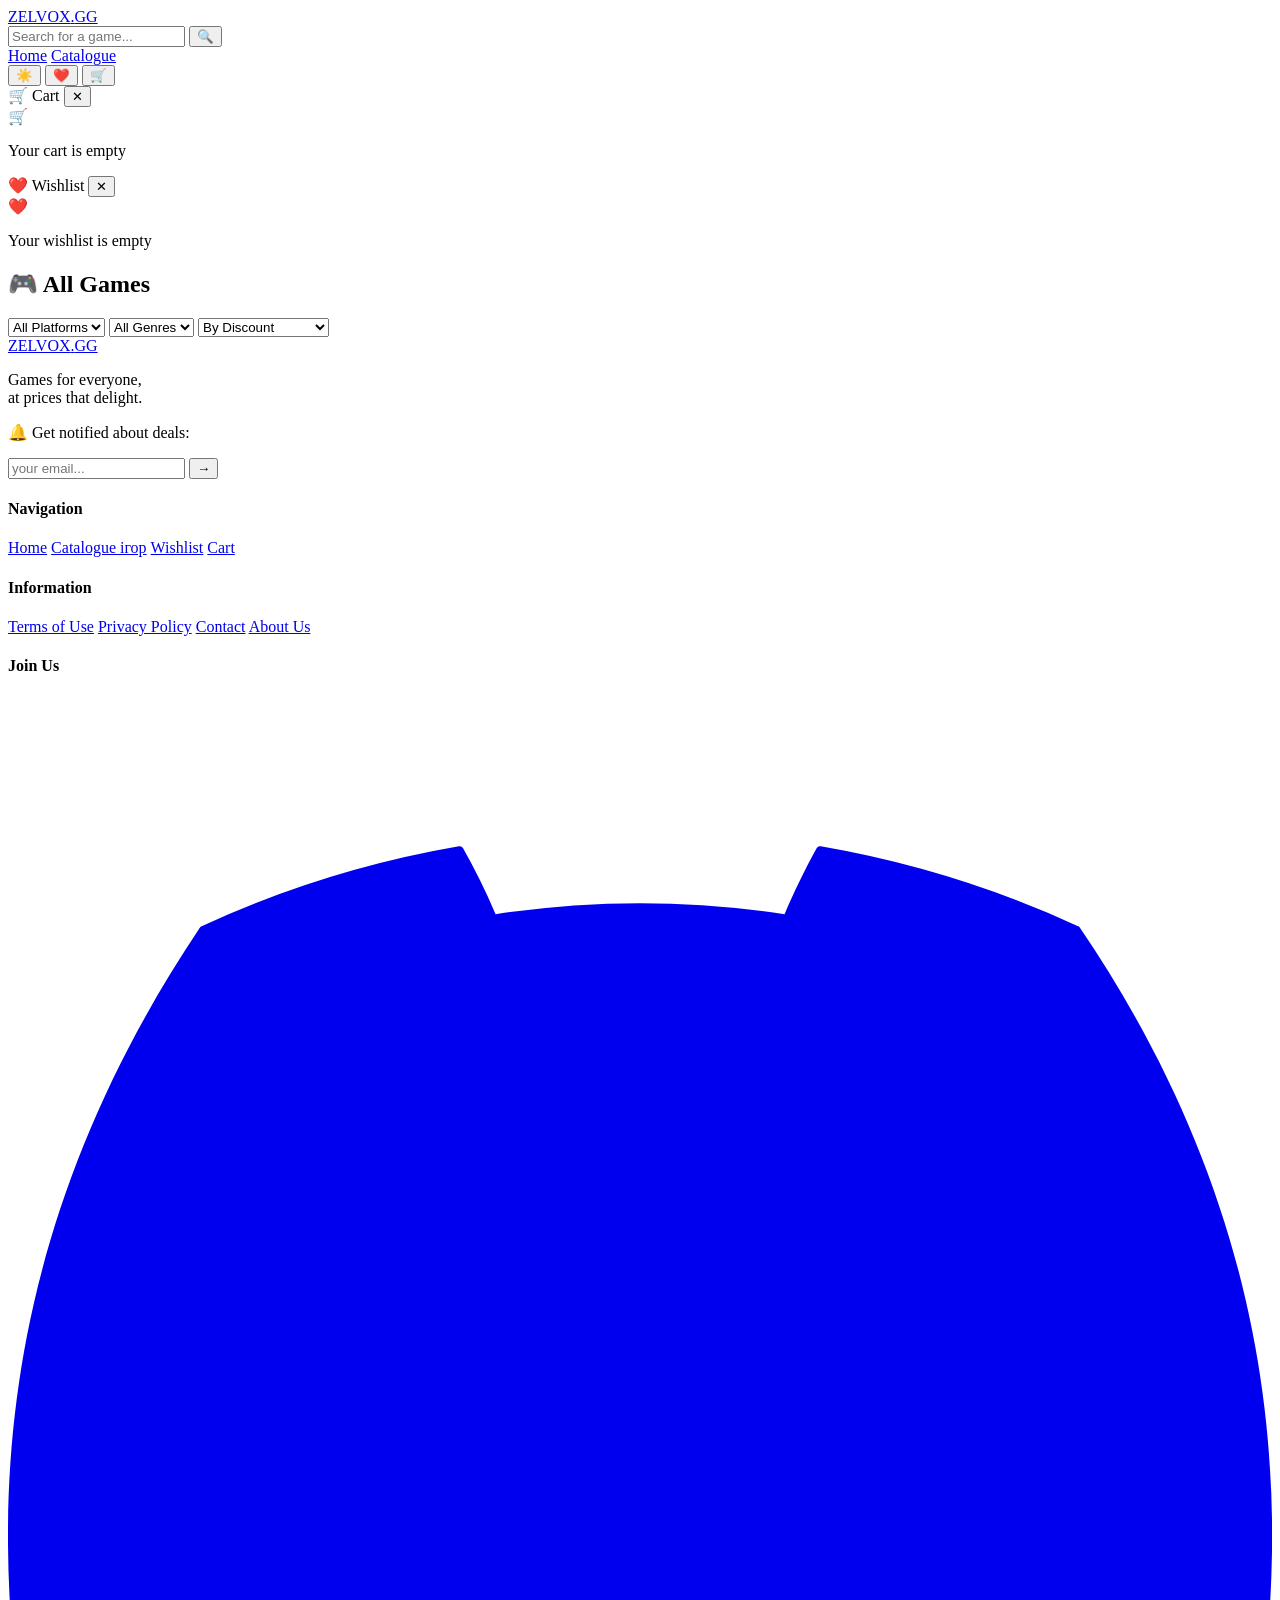
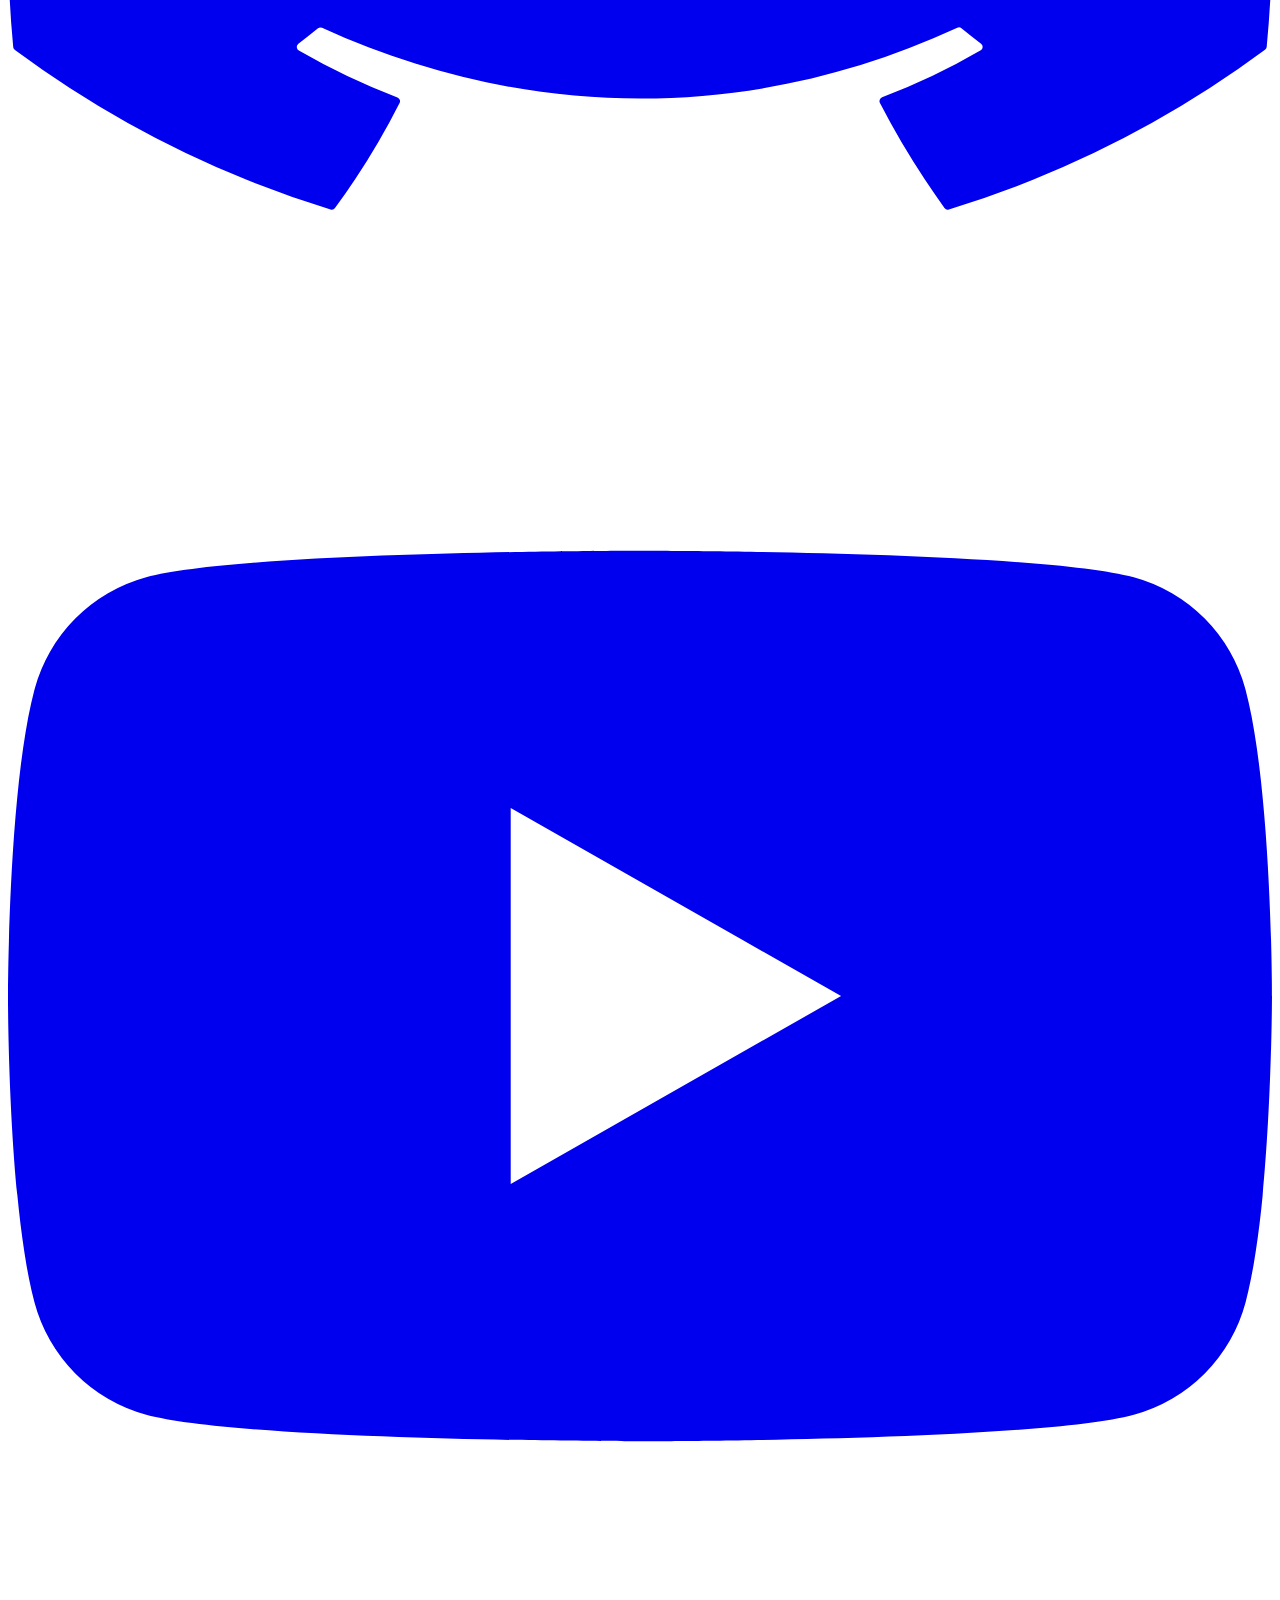
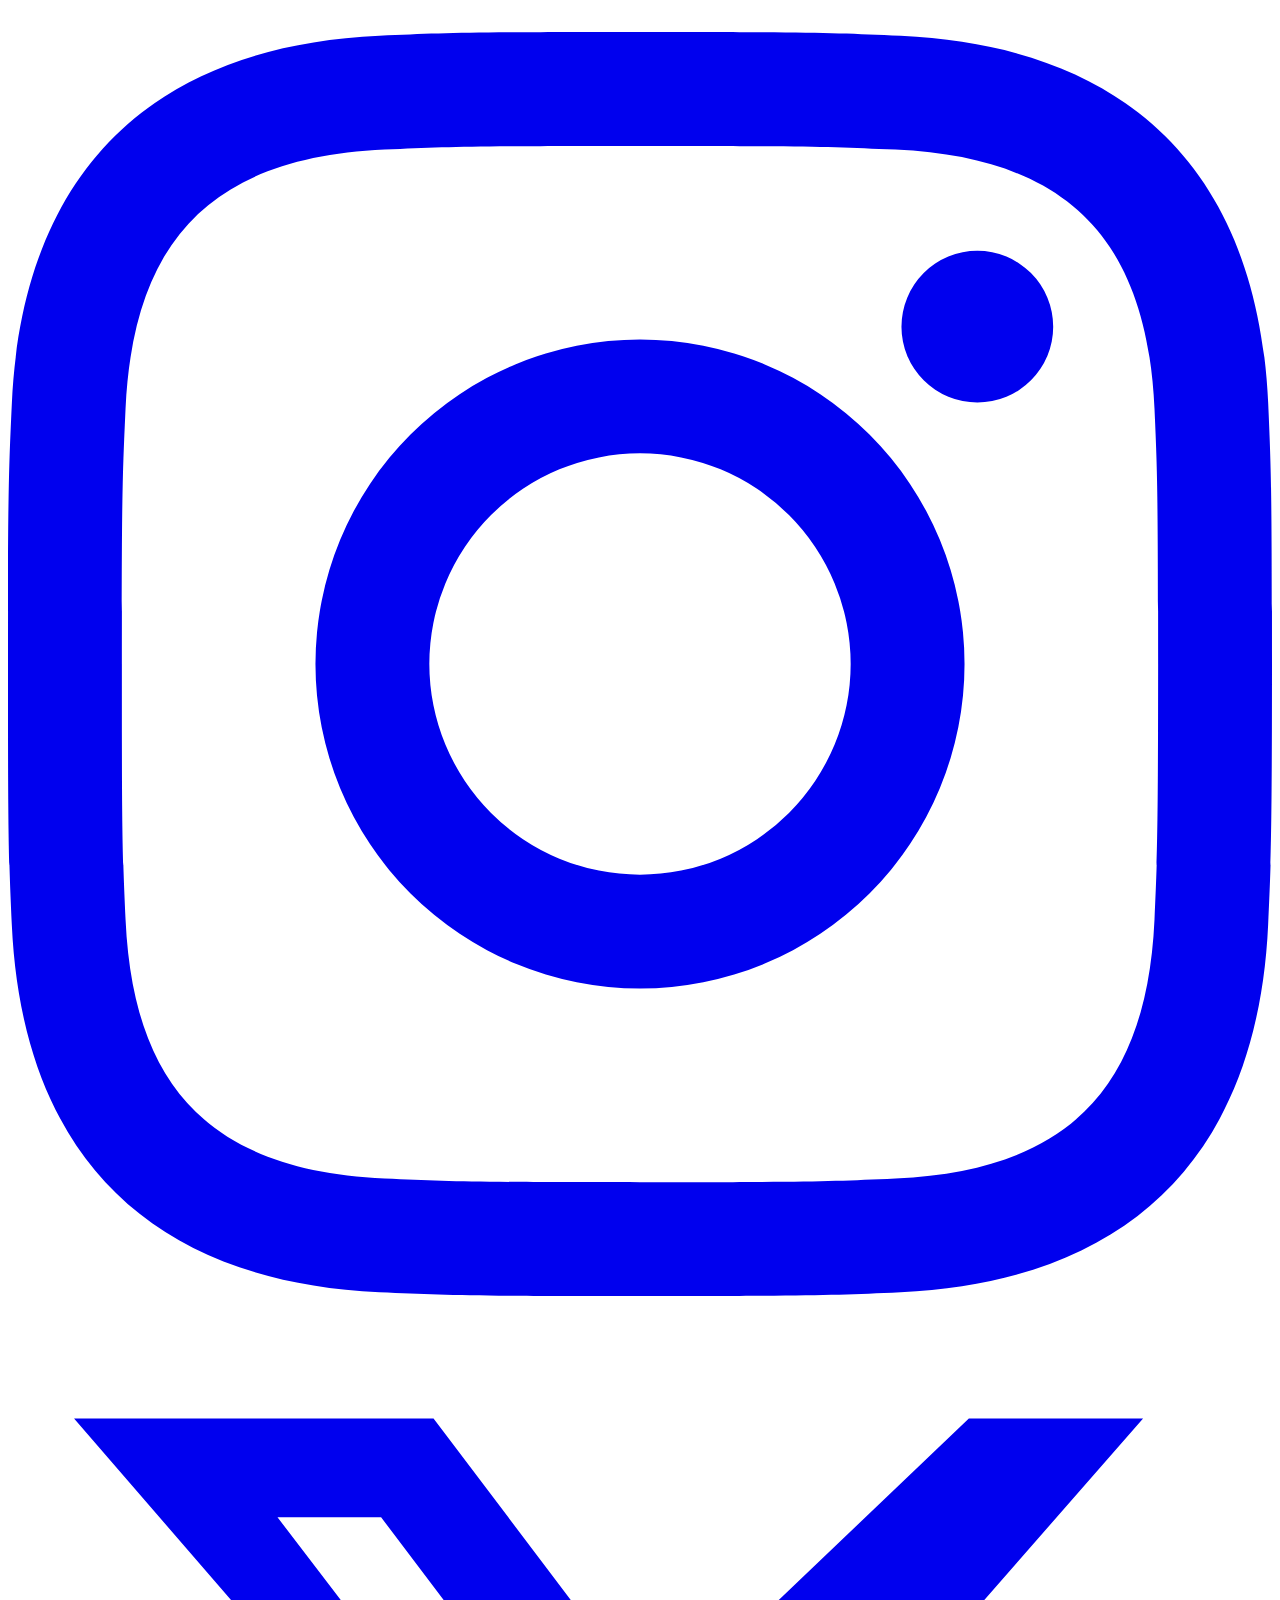
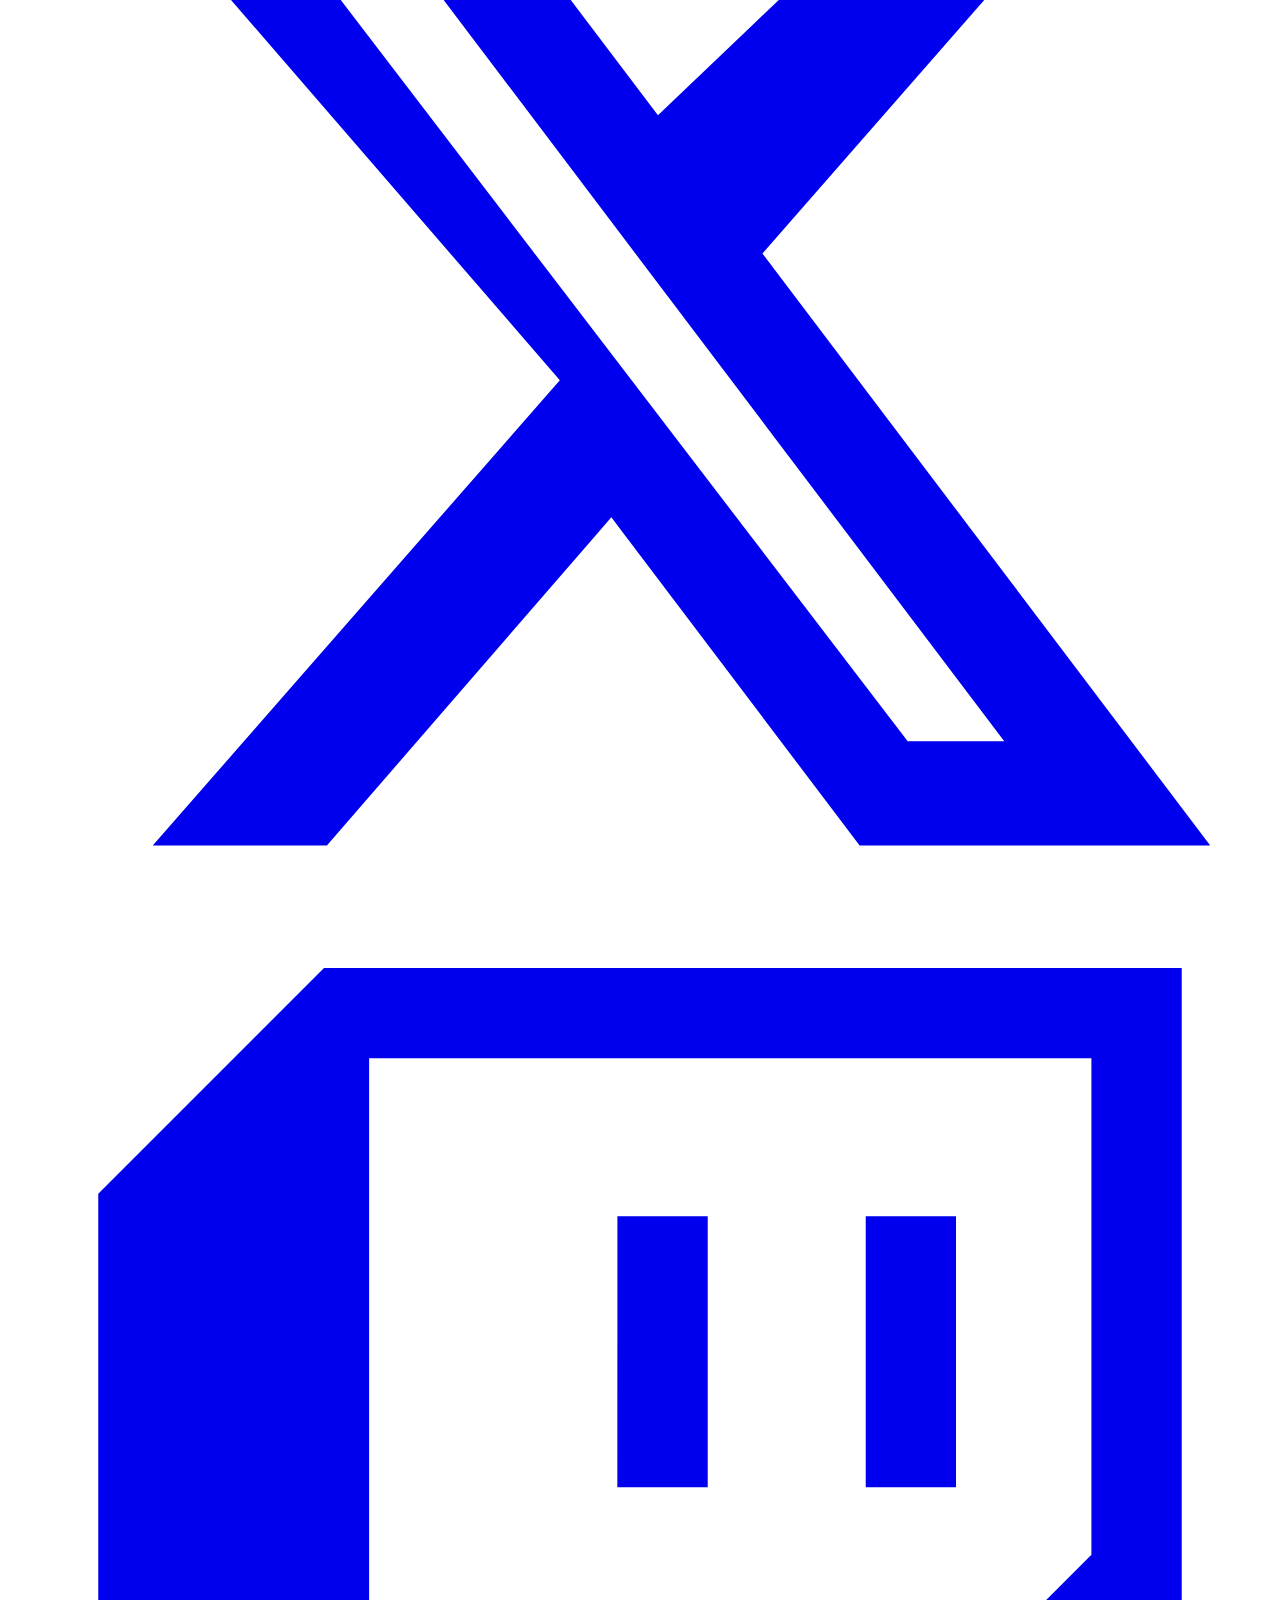
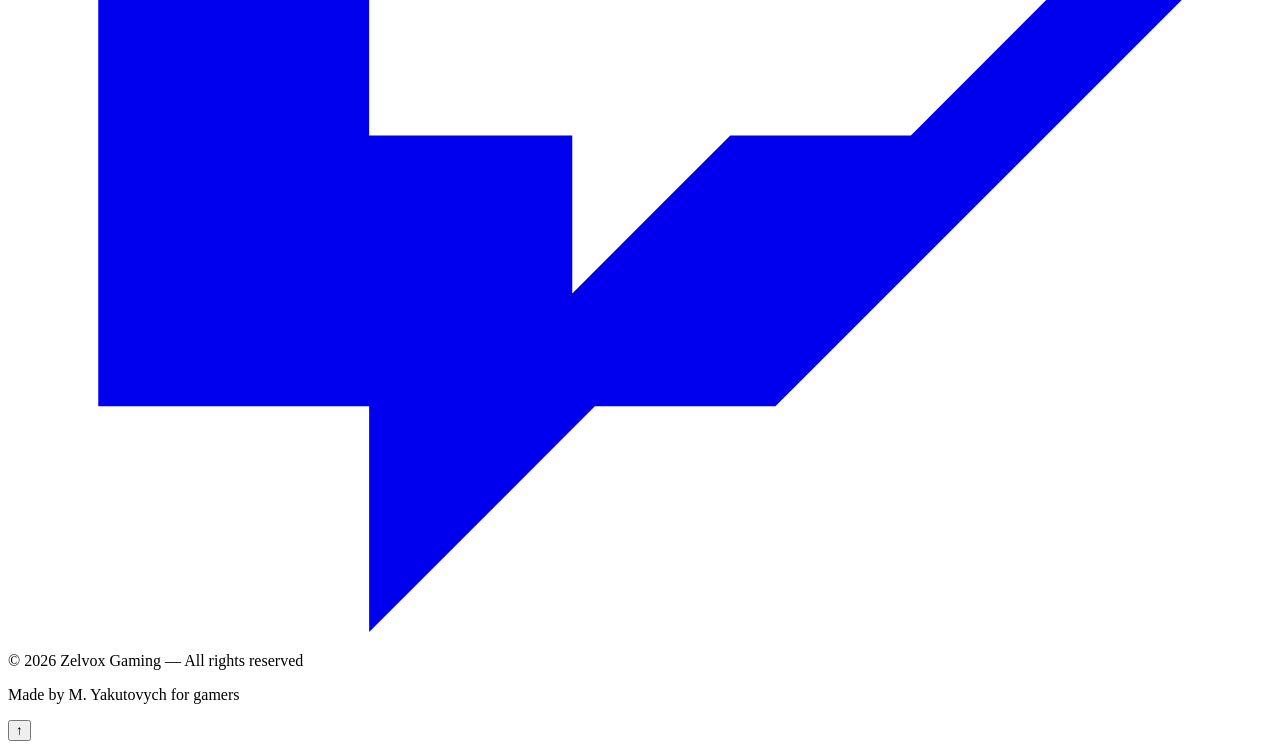
==== catalogue.html @ 7868e4a4 "Main Files" ====
<!DOCTYPE html>
<html lang="uk">
<head>
  <meta charset="UTF-8" />
  <meta name="viewport" content="width=device-width, initial-scale=1.0" />
  <title>Zelvox Gaming — Catalogue</title>
  <link rel="stylesheet" href="css/style.css" />
</head>
<body>

  <!-- ─── HEADER ─── -->
  <header>
    <a href="index.html" class="logo">ZELVOX<span>.</span>GG</a>

    <div class="search-bar">
      <input type="text" id="search-input" placeholder="Search for a game..." />
      <button onclick="handleSearch()">🔍</button>
    </div>

    <nav>
      <a href="index.html">Home</a>
      <a href="catalogue.html" class="active">Catalogue</a>
    </nav>

<div class="header-actions">
      <button id="theme-toggle" class="icon-btn" title="Toggle theme">☀️</button>
      <button id="wishlist-toggle-btn" class="icon-btn" onclick="toggleWishlistPanel()" title="Wishlist">
        ❤️ <span id="wishlist-badge" class="badge" style="display:none">0</span>
      </button>
      <button id="cart-toggle-btn" class="icon-btn" onclick="toggleCartPanel()" title="Cart">
        🛒 <span id="cart-badge" class="badge" style="display:none">0</span>
      </button>
    </div>
  </header>

<div id="panel-overlay" class="panel-overlay" onclick="closeAllPanels()"></div>

<div id="cart-panel" class="header-panel">
  <div class="panel-head">
    <span>🛒 Cart</span>
    <button class="panel-close" onclick="toggleCartPanel()">✕</button>
  </div>
  <div class="panel-body" id="cart-panel-body">
    <div class="panel-empty">
      <div class="emoji">🛒</div>
      <p>Your cart is empty</p>
    </div>
  </div>
  <div class="panel-foot" id="cart-panel-foot"></div>
</div>

<div id="wishlist-panel" class="header-panel">
  <div class="panel-head">
    <span>❤️ Wishlist</span>
    <button class="panel-close" onclick="toggleWishlistPanel()">✕</button>
  </div>
  <div class="panel-body" id="wishlist-panel-body">
    <div class="panel-empty">
      <div class="emoji">❤️</div>
      <p>Your wishlist is empty</p>
    </div>
  </div>
  <div class="panel-foot" id="wishlist-panel-foot"></div>
</div>
  <!-- ─── MAIN ─── -->
  <main>

    <div class="section-header">
      <h2>🎮 All Games</h2>
    </div>

    <!-- FILTERS -->
    <div class="filters">
      <select class="filter-select" id="filter-platform" onchange="applyFilters()">
        <option value="all">All Platforms</option>
        <option value="PC">PC</option>
        <option value="PlayStation">PlayStation</option>
        <option value="Xbox">Xbox</option>
        <option value="Nintendo">Nintendo</option>
      </select>

      <select class="filter-select" id="filter-genre" onchange="applyFilters()">
        <option value="all">All Genres</option>
        <option value="RPG">RPG</option>
        <option value="Action">Action</option>
        <option value="Indie">Indie</option>
        <option value="Sport">Sport</option>
        <option value="Sandbox">Sandbox</option>
      </select>

      <select class="filter-select" id="filter-sort" onchange="applyFilters()">
        <option value="discount">By Discount</option>
        <option value="price-asc">Price: Low to High</option>
        <option value="price-desc">Price: High to Low</option>
        <option value="name">By Name</option>
      </select>
    </div>

    <!-- GAME GRID -->
    <div class="games-grid" id="catalogue-grid">
      <!-- Cards injected by app.js -->
    </div>

  </main>

  <!-- ─── FOOTER ─── -->
  <footer>
    <div class="footer-main">

      <!-- COL 1: Logo + tagline -->
      <div class="footer-brand">
        <a href="index.html" class="logo footer-logo">ZELVOX<span>.</span>GG</a>
        <p class="footer-tagline">Games for everyone,<br>at prices that delight.</p>
        <div class="footer-newsletter">
          <p>🔔 Get notified about deals:</p>
          <div class="newsletter-input">
            <input type="email" placeholder="your email..." />
            <button onclick="subscribeNewsletter()">→</button>
          </div>
        </div>
      </div>

      <!-- COL 2: Quick links -->
      <div class="footer-links">
        <h4>Navigation</h4>
        <a href="index.html">Home</a>
        <a href="catalogue.html">Catalogue ігор</a>
        <a href="wishlist.html">Wishlist</a>
        <a href="cart.html">Cart</a>
      </div>

      <!-- COL 3: Info links -->
      <div class="footer-links">
        <h4>Information</h4>
        <a href="#">Terms of Use</a>
        <a href="#">Privacy Policy</a>
        <a href="#">Contact</a>
        <a href="#">About Us</a>
      </div>

      <!-- COL 4: Community -->
      <div class="footer-community">
        <h4>Join Us</h4>
        <div class="social-icons">
          <a href="#" class="social-icon discord" title="Discord">
            <svg viewBox="0 0 24 24" fill="currentColor"><path d="M20.317 4.37a19.791 19.791 0 0 0-4.885-1.515.074.074 0 0 0-.079.037c-.21.375-.444.864-.608 1.25a18.27 18.27 0 0 0-5.487 0 12.64 12.64 0 0 0-.617-1.25.077.077 0 0 0-.079-.037A19.736 19.736 0 0 0 3.677 4.37a.07.07 0 0 0-.032.027C.533 9.046-.32 13.58.099 18.057c.002.022.015.043.033.055a19.9 19.9 0 0 0 5.993 3.03.078.078 0 0 0 .084-.028 14.09 14.09 0 0 0 1.226-1.994.076.076 0 0 0-.041-.106 13.107 13.107 0 0 1-1.872-.892.077.077 0 0 1-.008-.128 10.2 10.2 0 0 0 .372-.292.074.074 0 0 1 .077-.01c3.928 1.793 8.18 1.793 12.062 0a.074.074 0 0 1 .078.01c.12.098.246.198.373.292a.077.077 0 0 1-.006.127 12.299 12.299 0 0 1-1.873.892.077.077 0 0 0-.041.107c.36.698.772 1.362 1.225 1.993a.076.076 0 0 0 .084.028 19.839 19.839 0 0 0 6.002-3.03.077.077 0 0 0 .032-.054c.5-5.177-.838-9.674-3.549-13.66a.061.061 0 0 0-.031-.03z"/></svg>
          </a>
          <a href="#" class="social-icon youtube" title="YouTube">
            <svg viewBox="0 0 24 24" fill="currentColor"><path d="M23.498 6.186a3.016 3.016 0 0 0-2.122-2.136C19.505 3.545 12 3.545 12 3.545s-7.505 0-9.377.505A3.017 3.017 0 0 0 .502 6.186C0 8.07 0 12 0 12s0 3.93.502 5.814a3.016 3.016 0 0 0 2.122 2.136c1.871.505 9.376.505 9.376.505s7.505 0 9.377-.505a3.015 3.015 0 0 0 2.122-2.136C24 15.93 24 12 24 12s0-3.93-.502-5.814zM9.545 15.568V8.432L15.818 12l-6.273 3.568z"/></svg>
          </a>
          <a href="#" class="social-icon instagram" title="Instagram">
            <svg viewBox="0 0 24 24" fill="currentColor"><path d="M12 2.163c3.204 0 3.584.012 4.85.07 3.252.148 4.771 1.691 4.919 4.919.058 1.265.069 1.645.069 4.849 0 3.205-.012 3.584-.069 4.849-.149 3.225-1.664 4.771-4.919 4.919-1.266.058-1.644.07-4.85.07-3.204 0-3.584-.012-4.849-.07-3.26-.149-4.771-1.699-4.919-4.92-.058-1.265-.07-1.644-.07-4.849 0-3.204.013-3.583.07-4.849.149-3.227 1.664-4.771 4.919-4.919 1.266-.057 1.645-.069 4.849-.069zM12 0C8.741 0 8.333.014 7.053.072 2.695.272.273 2.69.073 7.052.014 8.333 0 8.741 0 12c0 3.259.014 3.668.072 4.948.2 4.358 2.618 6.78 6.98 6.98C8.333 23.986 8.741 24 12 24c3.259 0 3.668-.014 4.948-.072 4.354-.2 6.782-2.618 6.979-6.98.059-1.28.073-1.689.073-4.948 0-3.259-.014-3.667-.072-4.947-.196-4.354-2.617-6.78-6.979-6.98C15.668.014 15.259 0 12 0zm0 5.838a6.162 6.162 0 1 0 0 12.324 6.162 6.162 0 0 0 0-12.324zM12 16a4 4 0 1 1 0-8 4 4 0 0 1 0 8zm6.406-11.845a1.44 1.44 0 1 0 0 2.881 1.44 1.44 0 0 0 0-2.881z"/></svg>
          </a>
          <a href="#" class="social-icon twitter" title="X / Twitter">
            <svg viewBox="0 0 24 24" fill="currentColor"><path d="M18.244 2.25h3.308l-7.227 8.26 8.502 11.24H16.17l-4.714-6.231-5.401 6.231H2.748l7.73-8.835L1.254 2.25H8.08l4.261 5.636 5.903-5.636zm-1.161 17.52h1.833L7.084 4.126H5.117z"/></svg>
          </a>
          <a href="#" class="social-icon twitch" title="Twitch">
            <svg viewBox="0 0 24 24" fill="currentColor"><path d="M11.571 4.714h1.715v5.143H11.57zm4.715 0H18v5.143h-1.714zM6 0L1.714 4.286v15.428h5.143V24l4.286-4.286h3.428L22.286 12V0zm14.571 11.143l-3.428 3.428h-3.429l-3 3v-3H6.857V1.714h13.714z"/></svg>
          </a>
        </div>
      </div>

    </div>

    <!-- Bottom bar -->
    <div class="footer-bottom">
      <p>© 2026 <span>Zelvox Gaming</span> — All rights reserved</p>
      <p class="footer-bottom-right">Made by M. Yakutovych for gamers</p>
    </div>
  </footer>

  <!-- ─── BACK TO TOP ─── -->
  <button id="back-to-top" title="Back to top">↑</button>

  <!-- ─── TOAST ─── -->
  <div id="toast" class="toast"></div>

  <!-- ─── SCRIPTS ─── -->
  <script src="js/games.js"></script>
  <script src="js/store.js"></script>
  <script src="js/app.js"></script>

</body>
</html>
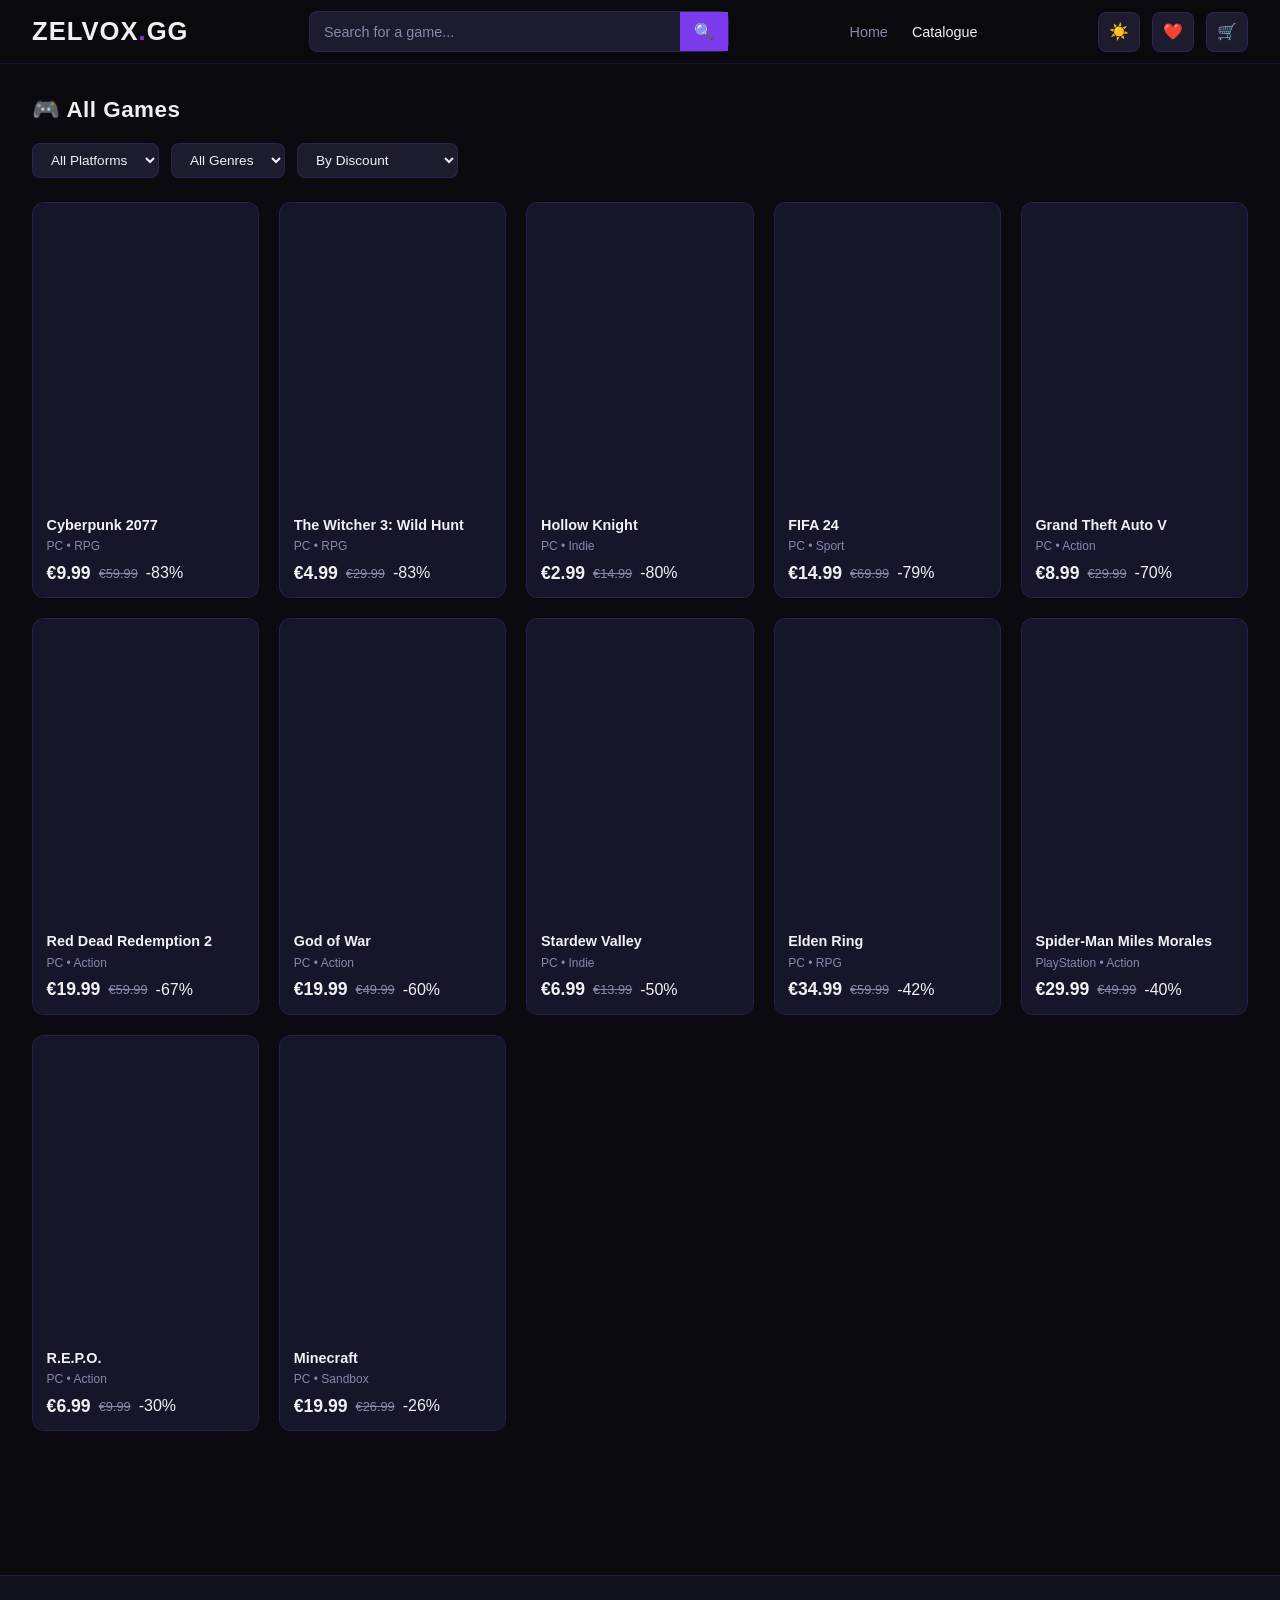
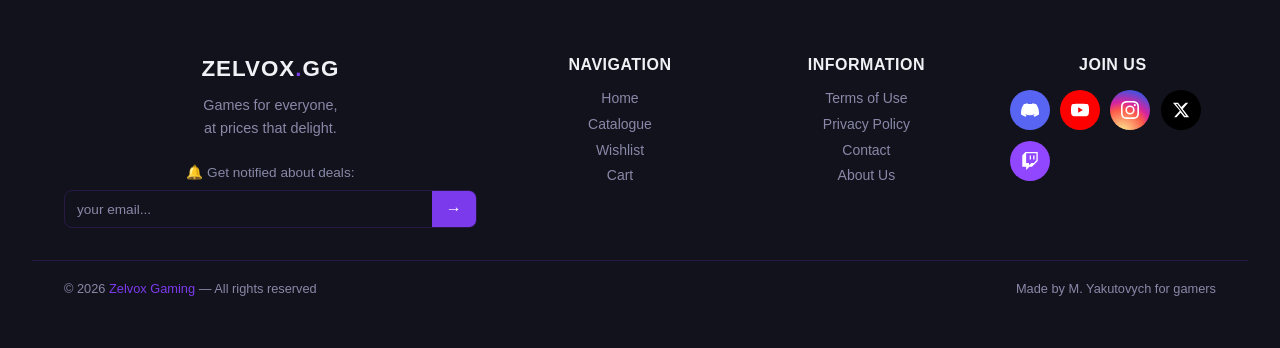
==== commit 317175c1: "Add files via upload" ====
--- a/catalogue.html
+++ b/catalogue.html
@@ -23,6 +23,7 @@
     </nav>
 
 <div class="header-actions">
+      <button id="search-toggle-btn" class="icon-btn search-toggle-btn" onclick="toggleMobileSearch()" title="Search">🔍</button>
       <button id="theme-toggle" class="icon-btn" title="Toggle theme">☀️</button>
       <button id="wishlist-toggle-btn" class="icon-btn" onclick="toggleWishlistPanel()" title="Wishlist">
         ❤️ <span id="wishlist-badge" class="badge" style="display:none">0</span>
@@ -31,7 +32,20 @@
         🛒 <span id="cart-badge" class="badge" style="display:none">0</span>
       </button>
     </div>
+    <button id="hamburger-btn" class="hamburger" aria-label="Menu"><span></span><span></span><span></span></button>
   </header>
+  <nav id="mobile-nav" class="mobile-nav">
+    <a href="index.html">Home</a>
+    <a href="catalogue.html">Catalogue</a>
+    <a href="wishlist.html">Wishlist</a>
+    <a href="cart.html">Cart</a>
+  </nav>
+  <div id="mobile-search-bar" class="mobile-search-bar">
+    <div class="search-bar">
+      <input type="text" id="mobile-search-input" placeholder="Search for a game..." />
+      <button onclick="handleMobileSearch()">🔍</button>
+    </div>
+  </div>
 
 <div id="panel-overlay" class="panel-overlay" onclick="closeAllPanels()"></div>
 
@@ -124,7 +138,7 @@
       <div class="footer-links">
         <h4>Navigation</h4>
         <a href="index.html">Home</a>
-        <a href="catalogue.html">Catalogue ігор</a>
+        <a href="catalogue.html">Catalogue</a>
         <a href="wishlist.html">Wishlist</a>
         <a href="cart.html">Cart</a>
       </div>
@@ -181,4 +195,4 @@
   <script src="js/app.js"></script>
 
 </body>
-</html>
+</html>
--- a/css/style.css
+++ b/css/style.css
@@ -0,0 +1,2888 @@
+@import url('https://fonts.googleapis.com/css2?family=Rajdhani:wght@400;500;600;700&family=Nunito:wght@300;400;500;600&display=swap');
+
+:root {
+  --bg: #0a0a0f;
+  --bg2: #12121c;
+  --bg3: #1c1c2e;
+  --accent: #7c3aed;
+  --accent-hover: #6d28d9;
+  --accent-glow: rgba(124, 58, 237, 0.3);
+  --text: #f0f0f5;
+  --text2: #8888a8;
+  --border: rgba(124, 58, 237, 0.2);
+  --card-bg: #16162a;
+  --success: #22c55e;
+  --radius: 12px;
+  --transition: 0.25s ease;
+}
+
+/* Light theme */
+body.light {
+  --bg: #f6f7fb;
+  --bg2: #ffffff;
+  --bg3: #eef1f8;
+  --card-bg: #ffffff;
+  --text: #141421;
+  --text2: #62657a;
+  --border: rgba(82, 76, 115, 0.18);
+  --accent-glow: rgba(124, 58, 237, 0.18);
+}
+
+* { margin: 0; padding: 0; box-sizing: border-box; }
+
+html { scroll-behavior: smooth; }
+
+body {
+  font-family: 'Nunito', sans-serif;
+  background: var(--bg);
+  color: var(--text);
+  min-height: 100vh;
+  transition: background var(--transition), color var(--transition);
+}
+
+/* ─── HEADER ─────────────────────── */
+header {
+  position: sticky;
+  top: 0;
+  z-index: 100;
+  background: rgba(10, 10, 15, 0.85);
+  backdrop-filter: blur(16px);
+  border-bottom: 1px solid var(--border);
+  padding: 0 2rem;
+  height: 64px;
+  display: flex;
+  align-items: center;
+  justify-content: space-between;
+  gap: 1rem;
+}
+
+body.light header {
+  background: rgba(255, 255, 255, 0.88);
+  box-shadow: 0 10px 30px rgba(22, 22, 34, 0.06);
+}
+
+.logo {
+  font-family: 'Rajdhani', sans-serif;
+  font-size: 1.6rem;
+  font-weight: 700;
+  color: var(--text);
+  text-decoration: none;
+  letter-spacing: 1px;
+}
+
+.logo span { color: var(--accent); }
+
+nav { display: flex; align-items: center; gap: 1.5rem; }
+
+nav a {
+  color: var(--text2);
+  text-decoration: none;
+  font-size: 0.9rem;
+  font-weight: 500;
+  transition: color var(--transition);
+}
+
+nav a:hover, nav a.active { color: var(--text); }
+
+.header-actions { display: flex; align-items: center; gap: 0.75rem; }
+
+.icon-btn {
+  background: var(--bg3);
+  border: 1px solid var(--border);
+  color: var(--text);
+  border-radius: 8px;
+  width: 42px;
+  height: 40px;
+  padding: 0;
+  cursor: pointer;
+  font-size: 1rem;
+  position: relative;
+  transition: background var(--transition), border-color var(--transition);
+  text-decoration: none;
+  display: flex;
+  align-items: center;
+  justify-content: center;
+  flex-shrink: 0;
+}
+
+.icon-btn:hover { background: var(--accent); border-color: var(--accent); }
+
+.badge {
+  position: absolute;
+  top: -7px;
+  right: -7px;
+  display: flex !important;
+  align-items: center;
+  justify-content: center;
+  background: var(--accent);
+  color: white;
+  font-size: 0.62rem;
+  font-weight: 700;
+  min-width: 17px;
+  height: 17px;
+  padding: 0 5px;
+  border: 2px solid var(--bg);
+  border-radius: 999px;
+  text-align: center;
+  line-height: 1;
+  opacity: 0;
+  visibility: hidden;
+  pointer-events: none;
+  transform: scale(0.85);
+  transition: opacity var(--transition), visibility var(--transition), transform var(--transition);
+}
+
+.badge.visible {
+  opacity: 1;
+  visibility: visible;
+  transform: scale(1);
+}
+
+
+/* ─── SEARCH BAR ─────────────────── */
+.search-bar {
+  position: relative;
+  display: flex;
+  align-items: center;
+  background: var(--bg3);
+  border: 1px solid var(--border);
+  border-radius: 8px;
+  overflow: visible;
+  flex: 1;
+  max-width: 420px;
+  transition: border-color var(--transition), box-shadow var(--transition);
+}
+
+.search-bar:focus-within {
+  border-color: var(--accent);
+  box-shadow: 0 0 0 3px var(--accent-glow);
+}
+
+.search-bar input {
+  background: transparent;
+  border: none;
+  outline: none;
+  color: var(--text);
+  font-family: 'Nunito', sans-serif;
+  font-size: 0.9rem;
+  padding: 10px 14px;
+  flex: 1;
+  width: 100%;
+}
+
+.search-bar input::placeholder { color: var(--text2); }
+
+.search-bar button {
+  background: var(--accent);
+  border: none;
+  color: white;
+  padding: 10px 14px;
+  cursor: pointer;
+  font-size: 1rem;
+  transition: background var(--transition);
+}
+
+.search-bar button:hover { background: var(--accent-hover); }
+
+.search-dropdown {
+  position: absolute;
+  top: calc(100% + 8px);
+  left: 0;
+  right: 0;
+  background: var(--bg2);
+  border: 1px solid var(--border);
+  border-radius: 8px;
+  box-shadow: 0 16px 36px rgba(0, 0, 0, 0.45);
+  overflow: hidden;
+  opacity: 0;
+  visibility: hidden;
+  transform: translateY(-6px);
+  pointer-events: none;
+  z-index: 250;
+  transition: opacity var(--transition), visibility var(--transition), transform var(--transition);
+}
+
+.search-dropdown.open {
+  opacity: 1;
+  visibility: visible;
+  transform: translateY(0);
+  pointer-events: auto;
+}
+
+.search-result {
+  display: flex;
+  align-items: center;
+  gap: 0.7rem;
+  padding: 0.65rem 0.75rem;
+  color: var(--text);
+  text-decoration: none;
+  border-bottom: 1px solid rgba(124, 58, 237, 0.12);
+  transition: background var(--transition);
+}
+
+.search-result:last-child { border-bottom: none; }
+
+.search-result:hover,
+.search-result.active {
+  background: var(--bg3);
+}
+
+.search-result img {
+  width: 44px;
+  height: 44px;
+  border-radius: 6px;
+  object-fit: cover;
+  border: 1px solid var(--border);
+  flex-shrink: 0;
+}
+
+.search-result-info {
+  min-width: 0;
+  flex: 1;
+  display: flex;
+  flex-direction: column;
+  gap: 2px;
+}
+
+.search-result-info strong {
+  font-size: 0.86rem;
+  font-weight: 700;
+  white-space: nowrap;
+  overflow: hidden;
+  text-overflow: ellipsis;
+}
+
+.search-result-info small {
+  color: var(--text2);
+  font-size: 0.72rem;
+}
+
+.search-result-price {
+  font-family: 'Rajdhani', sans-serif;
+  color: var(--accent);
+  font-weight: 700;
+  font-size: 1rem;
+  flex-shrink: 0;
+}
+
+.search-empty {
+  padding: 0.9rem 1rem;
+  color: var(--text2);
+  font-size: 0.86rem;
+  text-align: center;
+}
+
+body.light .search-dropdown,
+body.light .header-panel {
+  box-shadow: 0 18px 42px rgba(35, 35, 55, 0.14);
+}
+
+body.light .game-card,
+body.light .cart-item,
+body.light .summary-box,
+body.light .receipt-box,
+body.light .info-table,
+body.light .gd-review-block {
+  box-shadow: 0 10px 24px rgba(35, 35, 55, 0.06);
+}
+
+body.light footer {
+  background: #ffffff;
+}
+
+body.light .footer-bottom {
+  color: #6b6e82;
+}
+
+/* ─── MAIN LAYOUT ────────────────── */
+main { max-width: 1280px; margin: 0 auto; padding: 2rem; }
+
+/* ─── SLIDER / BANNER ────────────── */
+.banner {
+  position: relative;
+  border-radius: var(--radius);
+  overflow: hidden;
+  height: 500px;
+  margin-bottom: 3rem;
+  cursor: pointer;
+}
+
+.slide {
+  position: absolute;
+  inset: 0;
+  opacity: 0;
+  transition: opacity 0.7s ease;
+  background-size: cover;
+  background-position: center;
+
+  /* Prevent hidden slides from being clickable */
+  pointer-events: none;
+}
+
+.slide.active {
+  opacity: 1;
+  pointer-events: auto;
+}
+
+.slide-overlay {
+  position: absolute;
+  inset: 0;
+  background: linear-gradient(90deg, rgba(7, 7, 12, 0.9) 0%, rgba(7, 7, 12, 0.58) 42%, rgba(7, 7, 12, 0.12) 100%);
+  display: flex;
+  align-items: flex-end;
+  padding: 2.5rem;
+}
+
+.slide-info h2 {
+  font-family: 'Rajdhani', sans-serif;
+  font-size: 2.2rem;
+  font-weight: 700;
+  margin-bottom: 0.5rem;
+  color: white;
+  text-shadow: 0 2px 18px rgba(0, 0, 0, 0.65);
+}
+
+.slide-info p {
+  color: rgba(255, 255, 255, 0.78);
+  margin-bottom: 1rem;
+  font-size: 0.95rem;
+  text-shadow: 0 1px 10px rgba(0, 0, 0, 0.55);
+}
+
+.banner-dots {
+  position: absolute;
+  bottom: 1.25rem;
+  left: 50%;
+  transform: translateX(-50%);
+  display: flex;
+  gap: 8px;
+  z-index: 10;
+}
+
+.dot {
+  width: 10px; height: 10px;
+  border-radius: 99px;
+  background: rgba(255,255,255,0.35);
+  cursor: pointer;
+  transition: all 0.3s ease;
+  border: 1px solid rgba(255,255,255,0.2);
+}
+
+.dot:hover { background: rgba(255,255,255,0.65); transform: scale(1.15); }
+
+.dot.active { background: var(--accent); width: 32px; box-shadow: 0 0 8px var(--accent-glow); }
+
+/* ─── SECTION TITLES ─────────────── */
+.section-header {
+  display: flex;
+  align-items: center;
+  justify-content: space-between;
+  margin-bottom: 1.25rem;
+}
+
+.section-header h2 {
+  font-family: 'Rajdhani', sans-serif;
+  font-size: 1.4rem;
+  font-weight: 700;
+  letter-spacing: 0.5px;
+}
+
+.section-header a {
+  color: var(--accent);
+  font-size: 0.85rem;
+  text-decoration: none;
+  font-weight: 500;
+}
+
+.section-header a:hover { text-decoration: underline; }
+
+/* ─── GAME CARDS ─────────────────── */
+.games-grid {
+  display: grid;
+  grid-template-columns: repeat(auto-fill, minmax(200px, 1fr));
+  gap: 1.25rem;
+  margin-bottom: 3rem;
+}
+
+.game-card {
+  background: var(--card-bg);
+  border: 1px solid var(--border);
+  border-radius: var(--radius);
+  overflow: hidden;
+  cursor: pointer;
+  transition: transform var(--transition), box-shadow var(--transition), border-color var(--transition);
+  text-decoration: none;
+  color: var(--text);
+  display: block;
+}
+
+.game-card:hover {
+  transform: translateY(-6px);
+  box-shadow: 0 12px 32px rgba(124, 58, 237, 0.25);
+  border-color: var(--accent);
+}
+
+.game-card img {
+  width: 100%;
+  aspect-ratio: 3/4;
+  object-fit: cover;
+  display: block;
+}
+
+.game-card-info { padding: 0.85rem; }
+
+.game-card-info h3 {
+  font-size: 0.9rem;
+  font-weight: 600;
+  margin-bottom: 0.4rem;
+  white-space: nowrap;
+  overflow: hidden;
+  text-overflow: ellipsis;
+}
+
+.game-card-info .platform {
+  font-size: 0.75rem;
+  color: var(--text2);
+  margin-bottom: 0.6rem;
+}
+
+.price-row { display: flex; align-items: center; gap: 0.5rem; flex-wrap: wrap; }
+
+.price-new {
+  font-family: 'Rajdhani', sans-serif;
+  font-size: 1.1rem;
+  font-weight: 700;
+  color: var(--text);
+}
+
+.price-old {
+  font-size: 0.8rem;
+  color: var(--text2);
+  text-decoration: line-through;
+}
+
+/* ─── GAME CARD WRAPPER + QUICK-ACTION BUTTONS ───────── */
+.game-card-wrap {
+  position: relative;
+  border-radius: var(--radius);
+  overflow: hidden;
+  background: var(--card-bg);
+  border: 1px solid var(--border);
+  transition: transform var(--transition), box-shadow var(--transition), border-color var(--transition);
+}
+
+.game-card-wrap:hover {
+  transform: translateY(-6px);
+  box-shadow: 0 12px 32px rgba(124, 58, 237, 0.25);
+  border-color: var(--accent);
+}
+
+/* Make the inner <a> not carry its own border/radius anymore */
+.game-card-wrap .game-card {
+  border: none;
+  border-radius: 0;
+  transform: none;
+  box-shadow: none;
+  display: block;
+}
+
+.game-card-wrap .game-card:hover {
+  transform: none;
+  box-shadow: none;
+  border-color: transparent;
+}
+
+/* Action bar at the bottom of every card */
+.card-actions {
+  display: flex;
+  gap: 0.4rem;
+  padding: 0 0.7rem 0.7rem;
+}
+
+/* On desktop, hide until hover */
+@media (hover: hover) {
+  .card-actions {
+    position: absolute;
+    bottom: 0;
+    left: 0;
+    right: 0;
+    padding: 0.6rem 0.7rem;
+    background: linear-gradient(0deg, rgba(10,10,15,0.92) 0%, transparent 100%);
+    opacity: 0;
+    transition: opacity var(--transition);
+  }
+  .game-card-wrap:hover .card-actions { opacity: 1; }
+}
+
+/* Wishlist heart button */
+.card-wish-btn {
+  background: rgba(255,255,255,0.1);
+  border: 1px solid rgba(255,255,255,0.15);
+  color: white;
+  border-radius: 7px;
+  width: 36px;
+  height: 34px;
+  font-size: 0.95rem;
+  cursor: pointer;
+  display: flex;
+  align-items: center;
+  justify-content: center;
+  flex-shrink: 0;
+  transition: background var(--transition), border-color var(--transition);
+}
+
+.card-wish-btn:hover { background: rgba(239,68,68,0.35); border-color: #ef4444; }
+.card-wish-btn.active { background: rgba(167,139,250,0.3); border-color: #a78bfa; }
+
+/* Add to cart button */
+.card-cart-btn {
+  flex: 1;
+  background: var(--accent);
+  border: none;
+  color: white;
+  border-radius: 7px;
+  height: 34px;
+  font-family: 'Nunito', sans-serif;
+  font-size: 0.8rem;
+  font-weight: 700;
+  cursor: pointer;
+  transition: background var(--transition);
+}
+
+.card-cart-btn:hover { background: var(--accent-hover); }
+.card-cart-btn.in-cart { background: #16a34a; }
+.card-cart-btn.in-cart:hover { background: #15803d; }
+
+/* On touch devices — always show the action bar (no hover) */
+@media (hover: none) {
+  .card-wish-btn,
+  .card-cart-btn {
+    background: var(--bg3);
+    border-color: var(--border);
+    color: var(--text);
+  }
+  .card-cart-btn { background: var(--accent); color: white; }
+  .card-cart-btn.in-cart { background: #16a34a; }
+  .card-wish-btn.active { background: rgba(167,139,250,0.3); border-color: #a78bfa; }
+}
+
+/* ─── BUTTONS ────────────────────── */
+.btn {
+  display: inline-flex;
+  align-items: center;
+  gap: 8px;
+  padding: 10px 22px;
+  border-radius: 8px;
+  font-family: 'Nunito', sans-serif;
+  font-weight: 600;
+  font-size: 0.9rem;
+  cursor: pointer;
+  border: none;
+  transition: all var(--transition);
+  text-decoration: none;
+}
+
+.btn-primary {
+  background: var(--accent);
+  color: white;
+}
+
+.btn-primary:hover {
+  background: var(--accent-hover);
+  box-shadow: 0 4px 16px var(--accent-glow);
+  transform: translateY(-1px);
+}
+
+.btn-outline {
+  background: transparent;
+  color: var(--text);
+  border: 1px solid var(--border);
+}
+
+.btn-outline:hover {
+  border-color: var(--accent);
+  color: var(--accent);
+}
+
+/* ─── FILTERS (catalogue) ────────── */
+.filters {
+  display: flex;
+  gap: 0.75rem;
+  flex-wrap: wrap;
+  margin-bottom: 1.5rem;
+  align-items: center;
+}
+
+.filter-select {
+  background: var(--bg3);
+  border: 1px solid var(--border);
+  color: var(--text);
+  border-radius: 8px;
+  padding: 8px 14px;
+  font-family: 'Nunito', sans-serif;
+  font-size: 0.85rem;
+  cursor: pointer;
+  outline: none;
+  transition: border-color var(--transition);
+}
+
+.filter-select:focus { border-color: var(--accent); }
+
+/* ─── CART / WISHLIST ITEMS ──────── */
+.cart-item {
+  display: flex;
+  align-items: center;
+  gap: 1rem;
+  background: var(--card-bg);
+  border: 1px solid var(--border);
+  border-radius: var(--radius);
+  padding: 1rem;
+  margin-bottom: 1rem;
+}
+
+.cart-item img {
+  width: 80px;
+  height: 80px;
+  object-fit: cover;
+  border-radius: 8px;
+}
+
+.cart-item-info { flex: 1; }
+.cart-item-info h3 { font-size: 1rem; margin-bottom: 4px; }
+.cart-item-info p { color: var(--text2); font-size: 0.85rem; }
+.cart-item-price {
+  font-family: 'Rajdhani', sans-serif;
+  font-size: 1.2rem;
+  font-weight: 700;
+  color: var(--accent);
+}
+
+/* ─── SUMMARY BOX ────────────────── */
+.summary-box {
+  background: var(--card-bg);
+  border: 1px solid var(--border);
+  border-radius: var(--radius);
+  padding: 1.5rem;
+  margin-top: 1.5rem;
+}
+
+.summary-row {
+  display: flex;
+  justify-content: space-between;
+  margin-bottom: 0.75rem;
+  font-size: 0.95rem;
+  color: var(--text2);
+}
+
+.summary-row.total {
+  font-family: 'Rajdhani', sans-serif;
+  font-size: 1.3rem;
+  font-weight: 700;
+  color: var(--text);
+  border-top: 1px solid var(--border);
+  padding-top: 0.75rem;
+  margin-top: 0.75rem;
+}
+
+/* ─── TOAST ──────────────────────── */
+.toast {
+  position: fixed;
+  bottom: 2rem;
+  right: 2rem;
+  background: var(--bg3);
+  border: 1px solid var(--accent);
+  color: var(--text);
+  padding: 0.85rem 1.25rem;
+  border-radius: var(--radius);
+  font-size: 0.9rem;
+  font-weight: 500;
+  z-index: 9999;
+  box-shadow: 0 8px 24px rgba(0,0,0,0.4);
+  transform: translateY(80px);
+  opacity: 0;
+  transition: all 0.3s ease;
+}
+
+.toast.show { transform: translateY(0); opacity: 1; }
+
+/* ─── BACK TO TOP ────────────────── */
+#back-to-top {
+  position: fixed;
+  bottom: 2rem;
+  right: 2rem;
+  background: var(--accent);
+  color: white;
+  border: none;
+  border-radius: 50%;
+  width: 44px;
+  height: 44px;
+  font-size: 1.1rem;
+  cursor: pointer;
+  display: none;
+  align-items: center;
+  justify-content: center;
+  z-index: 999;
+  transition: all var(--transition);
+  box-shadow: 0 4px 16px var(--accent-glow);
+}
+
+#back-to-top:hover { transform: translateY(-3px); }
+#back-to-top.visible { display: flex; }
+
+/* ─── EMPTY STATE ────────────────── */
+.empty-state {
+  text-align: center;
+  padding: 4rem 2rem;
+  color: var(--text2);
+}
+
+.empty-state .emoji { font-size: 3rem; margin-bottom: 1rem; }
+.empty-state h2 { color: var(--text); margin-bottom: 0.5rem; font-family: 'Rajdhani', sans-serif; }
+
+/* ─── RECEIPT ────────────────────── */
+.receipt-box {
+  max-width: 600px;
+  margin: 2rem auto;
+  background: var(--card-bg);
+  border: 1px solid var(--border);
+  border-radius: var(--radius);
+  padding: 2.5rem;
+  text-align: center;
+}
+
+.receipt-box .order-id {
+  font-family: 'Rajdhani', sans-serif;
+  font-size: 1.2rem;
+  color: var(--accent);
+  margin-bottom: 2rem;
+}
+
+.receipt-item {
+  display: flex;
+  justify-content: space-between;
+  align-items: center;
+  gap: 1rem;
+  padding: 0.85rem 0;
+  border-bottom: 1px solid var(--border);
+  font-size: 0.95rem;
+}
+
+.receipt-item:last-of-type {
+  border-bottom: none;
+}
+
+.receipt-item span {
+  color: var(--text2);
+  text-align: left;
+}
+
+.receipt-item strong {
+  font-family: 'Rajdhani', sans-serif;
+  font-size: 1.05rem;
+  color: var(--accent);
+  white-space: nowrap;
+}
+
+.receipt-success-icon {
+  font-size: 3.5rem;
+  margin-bottom: 1rem;
+  display: block;
+}
+
+.receipt-items-list {
+  text-align: left;
+  margin: 1.5rem 0;
+}
+
+/* ─── CHECKOUT FLOW ───────────────── */
+.checkout-page {
+  background: #333;
+  color: #ddd;
+}
+
+.checkout-page footer,
+.checkout-page #back-to-top {
+  display: none;
+}
+
+.checkout-topbar {
+  position: sticky;
+  top: 0;
+  height: 65px;
+  padding: 0 2.5rem;
+  background: #1f1f1f;
+  border-bottom: 1px solid rgba(255,255,255,0.06);
+  display: grid;
+  grid-template-columns: 220px 1fr 220px;
+  align-items: center;
+  z-index: 100;
+}
+
+.checkout-logo {
+  color: #f5f5f5;
+  font-family: 'Rajdhani', sans-serif;
+  font-size: 1.5rem;
+  font-weight: 700;
+  letter-spacing: 1px;
+  text-decoration: none;
+}
+
+.checkout-logo span {
+  color: #ff6a24;
+}
+
+.checkout-steps {
+  display: flex;
+  align-items: center;
+  justify-content: center;
+  gap: 10px;
+  color: #777;
+  font-size: 0.85rem;
+  font-weight: 700;
+}
+
+.checkout-step {
+  display: flex;
+  align-items: center;
+  gap: 8px;
+  white-space: nowrap;
+}
+
+.checkout-step span {
+  width: 26px;
+  height: 26px;
+  border: 1px solid #555;
+  border-radius: 50%;
+  display: inline-flex;
+  align-items: center;
+  justify-content: center;
+  font-size: 0.8rem;
+}
+
+.checkout-step.active {
+  color: #f1f1f1;
+}
+
+.checkout-step.active span,
+.checkout-step.completed span {
+  border-color: #f1f1f1;
+  color: #f1f1f1;
+}
+
+.checkout-line {
+  width: 110px;
+  height: 1px;
+  background: #555;
+}
+
+.checkout-main {
+  max-width: 1180px;
+  padding: 4.5rem 2rem;
+}
+
+.cart-stage,
+.payment-stage {
+  display: grid;
+  grid-template-columns: minmax(0, 1fr) 356px;
+  gap: 1.7rem;
+  align-items: start;
+}
+
+.cart-stage h1,
+.cart-stage-summary h2,
+.payment-form h1,
+.payment-summary h2 {
+  color: #e7e7e7;
+  font-size: 1.15rem;
+  margin-bottom: 1.1rem;
+  font-family: 'Nunito', sans-serif;
+  font-weight: 800;
+}
+
+.checkout-cart-item {
+  min-height: 152px;
+  background: #3a3a3a;
+  border-radius: 8px;
+  padding: 1.65rem;
+  display: grid;
+  grid-template-columns: 172px minmax(0, 1fr) auto;
+  gap: 1.6rem;
+  align-items: center;
+  margin-bottom: 1rem;
+}
+
+.checkout-cart-cover {
+  display: block;
+  width: 172px;
+  height: 98px;
+  border-radius: 6px;
+  overflow: hidden;
+}
+
+.checkout-cart-cover img {
+  width: 100%;
+  height: 100%;
+  object-fit: cover;
+  display: block;
+}
+
+.checkout-cart-info h3 {
+  color: #f0f0f0;
+  font-size: 0.9rem;
+  line-height: 1.35;
+  margin-bottom: 0.65rem;
+}
+
+.checkout-cart-info p {
+  color: #b8b8b8;
+  font-size: 0.8rem;
+  margin-bottom: 0.55rem;
+}
+
+.checkout-platform {
+  color: #9fa3ae;
+  font-size: 0.78rem;
+}
+
+.checkout-cart-actions {
+  min-width: 150px;
+  display: grid;
+  grid-template-columns: auto 54px;
+  gap: 0.85rem;
+  align-items: center;
+}
+
+.checkout-cart-actions strong {
+  color: #f3f3f3;
+  font-size: 1.05rem;
+  justify-self: end;
+}
+
+.checkout-cart-actions select {
+  height: 40px;
+  background: #303030;
+  color: #f0f0f0;
+  border: 1px solid #666;
+  border-radius: 6px;
+  padding: 0 0.6rem;
+}
+
+.checkout-cart-actions button {
+  grid-column: 1 / -1;
+  justify-self: end;
+  background: transparent;
+  border: none;
+  color: #aaa;
+  cursor: pointer;
+  width: 40px;
+  height: 34px;
+  border-radius: 6px;
+}
+
+.checkout-cart-actions button:hover {
+  background: rgba(255, 85, 68, 0.12);
+  color: #ff5544;
+}
+
+.checkout-summary-box,
+.payment-summary,
+.payment-form {
+  background: #202020;
+  border-radius: 8px;
+  padding: 1.7rem;
+}
+
+.checkout-summary-row {
+  display: flex;
+  justify-content: space-between;
+  color: #aaa;
+  font-size: 0.85rem;
+  margin-bottom: 1rem;
+}
+
+.checkout-total {
+  color: #f0f0f0;
+  font-size: 1.15rem;
+  font-weight: 800;
+  margin: 0.4rem 0 1.6rem;
+}
+
+.checkout-primary-btn {
+  width: 100%;
+  min-height: 52px;
+  border: none;
+  border-radius: 7px;
+  background: linear-gradient(135deg, #ff8b22, #ff3f35);
+  color: white;
+  font-weight: 800;
+  cursor: pointer;
+  text-decoration: none;
+  display: inline-flex;
+  align-items: center;
+  justify-content: center;
+}
+
+.checkout-primary-btn:hover {
+  filter: brightness(1.08);
+}
+
+.checkout-or {
+  display: flex;
+  align-items: center;
+  gap: 0.7rem;
+  color: #777;
+  font-size: 0.8rem;
+  margin: 1.8rem 0;
+}
+
+.checkout-or span {
+  flex: 1;
+  height: 1px;
+  background: #444;
+}
+
+.checkout-secondary-link {
+  display: block;
+  text-align: center;
+  color: #bcbcbc;
+  text-decoration: none;
+  font-size: 0.85rem;
+  font-weight: 700;
+}
+
+.checkout-empty {
+  background: #3a3a3a;
+  border-radius: 8px;
+  padding: 4rem 2rem;
+  text-align: center;
+  color: #aaa;
+}
+
+.checkout-empty h2 {
+  color: #f0f0f0;
+  margin-bottom: 0.5rem;
+}
+
+.payment-stage {
+  max-width: 980px;
+  margin: 0 auto;
+}
+
+.payment-section {
+  border-top: 1px solid #3b3b3b;
+  padding-top: 1.2rem;
+  margin-top: 1.2rem;
+}
+
+.payment-section h2 {
+  color: #f0f0f0;
+  font-size: 0.95rem;
+  margin-bottom: 1rem;
+}
+
+.payment-form label {
+  display: block;
+  color: #bcbcbc;
+  font-size: 0.82rem;
+  margin-bottom: 1rem;
+}
+
+.payment-form input[type="text"],
+.payment-form input[type="email"],
+.payment-form input[type="tel"] {
+  width: 100%;
+  margin-top: 0.4rem;
+  background: #303030;
+  border: 1px solid #4d4d4d;
+  color: #f1f1f1;
+  border-radius: 7px;
+  padding: 0.85rem 0.9rem;
+  outline: none;
+}
+
+.payment-form input.error {
+  border-color: #ff5544;
+}
+
+.form-error {
+  display: none;
+  color: #ff7b6f;
+  font-size: 0.75rem;
+  margin-top: 0.35rem;
+}
+
+.form-error.show {
+  display: block;
+}
+
+.payment-method {
+  border: 1px solid #464646;
+  border-radius: 8px;
+  padding: 0.9rem;
+  display: grid !important;
+  grid-template-columns: auto 1fr;
+  gap: 0.35rem 0.75rem;
+  cursor: pointer;
+}
+
+.payment-method input {
+  grid-row: 1 / 3;
+  margin-top: 3px;
+}
+
+.payment-method span {
+  color: #f0f0f0;
+  font-weight: 800;
+}
+
+.payment-method small {
+  color: #999;
+}
+
+.payment-item {
+  display: grid;
+  grid-template-columns: 64px minmax(0, 1fr) auto;
+  gap: 0.75rem;
+  align-items: center;
+  padding: 0.75rem 0;
+  border-bottom: 1px solid #373737;
+}
+
+.payment-item img {
+  width: 64px;
+  height: 42px;
+  border-radius: 5px;
+  object-fit: cover;
+}
+
+.payment-item strong {
+  color: #f0f0f0;
+  display: block;
+  font-size: 0.82rem;
+}
+
+.payment-item span {
+  color: #999;
+  font-size: 0.75rem;
+}
+
+.payment-item b {
+  color: #f0f0f0;
+}
+
+@media (max-width: 900px) {
+  .checkout-topbar {
+    grid-template-columns: 1fr;
+    height: auto;
+    gap: 1rem;
+    padding: 1rem;
+  }
+
+  .checkout-steps {
+    justify-content: flex-start;
+    overflow-x: auto;
+  }
+
+  .checkout-line {
+    width: 44px;
+  }
+
+  .cart-stage,
+  .payment-stage {
+    grid-template-columns: 1fr;
+  }
+
+  .checkout-cart-item {
+    grid-template-columns: 120px 1fr;
+  }
+
+  .checkout-cart-cover {
+    width: 120px;
+    height: 78px;
+  }
+
+  .checkout-cart-actions {
+    grid-column: 1 / -1;
+    grid-template-columns: 1fr 64px auto;
+  }
+
+  .checkout-cart-actions button {
+    grid-column: auto;
+  }
+}
+
+/* ─── FOOTER ─────────────────────── */
+footer {
+  background: var(--bg2);
+  border-top: 1px solid var(--border);
+  text-align: center;
+  padding: 2rem;
+  margin-top: 4rem;
+  color: var(--text2);
+  font-size: 0.85rem;
+}
+
+footer span { color: var(--accent); }
+
+/* ─── RESPONSIVE ─────────────────── */
+@media (max-width: 768px) {
+  header {
+    padding: 0 1rem;
+    flex-wrap: wrap;
+    height: auto;
+    min-height: 56px;
+    row-gap: 0;
+  }
+
+  .logo { font-size: 1.3rem; }
+
+  /* Hide the desktop search bar */
+  .search-bar { display: none; }
+
+  nav { display: none; }
+
+  main { padding: 1rem; }
+  .banner { height: 240px; }
+  .slide-info h2 { font-size: 1.3rem; }
+  .games-grid { grid-template-columns: repeat(auto-fill, minmax(150px, 1fr)); gap: 0.75rem; }
+
+  /* Search toggle button appears in header */
+  .search-toggle-btn {
+    display: flex !important;
+  }
+
+  /* Full-width search bar below header */
+  .mobile-search-bar {
+    display: none;
+    position: fixed;
+    top: 56px;
+    left: 0;
+    right: 0;
+    padding: 0.6rem 1rem;
+    background: var(--bg2);
+    border-bottom: 1px solid var(--border);
+    z-index: 98;
+    box-shadow: 0 4px 16px rgba(0,0,0,0.3);
+  }
+
+  .mobile-search-bar.open { display: block; }
+
+  .mobile-search-bar .search-bar {
+    display: flex;
+    max-width: none;
+  }
+
+  /* Push main content down when mobile search is open */
+  body.search-open main,
+  body.search-open .banner {
+    /* handled by the fixed positioning */
+  }
+}
+
+@media (min-width: 769px) {
+  .search-toggle-btn { display: none !important; }
+  .mobile-search-bar { display: none !important; }
+}
+
+/* ─── HAMBURGER MENU ─────────────── */
+.hamburger {
+  display: none;
+  flex-direction: column;
+  justify-content: center;
+  gap: 5px;
+  background: var(--bg3);
+  border: 1px solid var(--border);
+  border-radius: 8px;
+  width: 40px;
+  height: 36px;
+  cursor: pointer;
+  padding: 0 9px;
+  flex-shrink: 0;
+}
+
+.hamburger span {
+  display: block;
+  height: 2px;
+  background: var(--text);
+  border-radius: 2px;
+  transition: all 0.25s ease;
+}
+
+.hamburger.open span:nth-child(1) { transform: translateY(7px) rotate(45deg); }
+.hamburger.open span:nth-child(2) { opacity: 0; }
+.hamburger.open span:nth-child(3) { transform: translateY(-7px) rotate(-45deg); }
+
+@media (max-width: 768px) {
+  .hamburger { display: flex; }
+}
+
+/* Mobile nav drawer */
+.mobile-nav {
+  display: none;
+  position: fixed;
+  top: 56px;
+  left: 0;
+  right: 0;
+  background: var(--bg2);
+  border-bottom: 1px solid var(--border);
+  padding: 0.75rem 1.25rem;
+  flex-direction: column;
+  z-index: 97;
+  box-shadow: 0 6px 20px rgba(0,0,0,0.28);
+}
+
+.mobile-nav.open { display: flex; }
+
+.mobile-nav a {
+  color: var(--text2);
+  text-decoration: none;
+  font-size: 0.95rem;
+  font-weight: 600;
+  padding: 0.6rem 0;
+  border-bottom: 1px solid var(--border);
+  transition: color var(--transition);
+}
+
+.mobile-nav a:last-child { border-bottom: none; }
+.mobile-nav a:hover, .mobile-nav a.active { color: var(--accent); }
+
+/* ─── CART / WISHLIST DROPDOWN PANELS ─── */
+
+/* Invisible overlay — clicking it closes the open panel */
+.panel-overlay {
+  position: fixed;
+  inset: 0;
+  z-index: 150;
+  display: none;
+}
+
+.panel-overlay.open { display: block; }
+
+/* The dropdown panel itself */
+.header-panel {
+  position: fixed;
+  top: 68px;   /* just below the 64px header */
+  right: 1.5rem;
+  width: 340px;
+  max-height: 72vh;
+  background: var(--bg2);
+  border: 1px solid var(--border);
+  border-radius: var(--radius);
+  box-shadow: 0 16px 48px rgba(0, 0, 0, 0.55);
+  z-index: 200;
+  display: flex;
+  flex-direction: column;
+  overflow: hidden;
+  opacity: 0;
+  transform: translateY(-10px);
+  pointer-events: none;
+  transition: opacity 0.22s ease, transform 0.22s ease;
+}
+
+.header-panel.open {
+  opacity: 1;
+  transform: translateY(0);
+  pointer-events: auto;
+}
+
+/* Panel header row */
+.panel-head {
+  display: flex;
+  align-items: center;
+  justify-content: space-between;
+  padding: 0.9rem 1.1rem;
+  border-bottom: 1px solid var(--border);
+  font-family: 'Rajdhani', sans-serif;
+  font-size: 1.05rem;
+  font-weight: 700;
+  letter-spacing: 0.3px;
+  flex-shrink: 0;
+}
+
+.panel-close {
+  background: none;
+  border: none;
+  color: var(--text2);
+  cursor: pointer;
+  font-size: 0.9rem;
+  padding: 4px 6px;
+  border-radius: 6px;
+  transition: background var(--transition), color var(--transition);
+}
+
+.panel-close:hover { background: var(--bg3); color: var(--text); }
+
+/* Scrollable item list */
+.panel-body {
+  flex: 1;
+  overflow-y: auto;
+  padding: 0.5rem;
+}
+
+.panel-body::-webkit-scrollbar { width: 4px; }
+.panel-body::-webkit-scrollbar-track { background: transparent; }
+.panel-body::-webkit-scrollbar-thumb { background: var(--accent); border-radius: 2px; }
+
+/* Individual item row */
+.panel-item {
+  display: flex;
+  align-items: center;
+  gap: 0.65rem;
+  padding: 0.55rem 0.6rem;
+  border-radius: 8px;
+  transition: background var(--transition);
+}
+
+.panel-item:hover { background: var(--bg3); }
+
+.panel-item img {
+  width: 50px;
+  height: 50px;
+  object-fit: cover;
+  border-radius: 6px;
+  flex-shrink: 0;
+  border: 1px solid var(--border);
+}
+
+.panel-item-info {
+  flex: 1;
+  min-width: 0;
+}
+
+.panel-item-info h4 {
+  font-size: 0.82rem;
+  font-weight: 600;
+  white-space: nowrap;
+  overflow: hidden;
+  text-overflow: ellipsis;
+  margin-bottom: 2px;
+  color: var(--text);
+}
+
+.panel-item-info p {
+  font-size: 0.73rem;
+  color: var(--text2);
+}
+
+.panel-item-price {
+  font-family: 'Rajdhani', sans-serif;
+  font-size: 1rem;
+  font-weight: 700;
+  color: var(--accent);
+  flex-shrink: 0;
+}
+
+.panel-item-remove {
+  background: none;
+  border: none;
+  color: var(--text2);
+  cursor: pointer;
+  font-size: 0.8rem;
+  padding: 4px 5px;
+  border-radius: 4px;
+  flex-shrink: 0;
+  transition: background var(--transition), color var(--transition);
+}
+
+.panel-item-remove:hover { background: rgba(239,68,68,0.12); color: #ef4444; }
+
+/* Empty state inside panel */
+.panel-empty {
+  text-align: center;
+  padding: 2.25rem 1rem;
+  color: var(--text2);
+  font-size: 0.88rem;
+}
+
+.panel-empty .emoji { font-size: 1.8rem; margin-bottom: 0.4rem; }
+
+/* Panel footer — total + CTA */
+.panel-foot {
+  border-top: 1px solid var(--border);
+  padding: 0.85rem 1.1rem;
+  flex-shrink: 0;
+  display: flex;
+  flex-direction: column;
+  gap: 0.6rem;
+}
+
+.panel-total {
+  display: flex;
+  justify-content: space-between;
+  font-family: 'Rajdhani', sans-serif;
+  font-size: 1.05rem;
+  font-weight: 700;
+}
+
+.panel-total span:last-child { color: var(--accent); }
+
+/* Active (open) state for header toggle buttons */
+.icon-btn.panel-active {
+  background: var(--accent) !important;
+  border-color: var(--accent) !important;
+  color: white !important;
+}
+
+/* Mobile: full-width panel */
+@media (max-width: 420px) {
+  .header-panel {
+    right: 0.5rem;
+    left: 0.5rem;
+    width: auto;
+  }
+}
+
+/* ─── BANNER ARROWS ──────────────── */
+.banner-arrow {
+  position: absolute;
+  top: 50%;
+  transform: translateY(-50%);
+  background: rgba(0,0,0,0.5);
+  border: 1px solid rgba(255,255,255,0.15);
+  color: white;
+  font-size: 2.5rem;
+  line-height: 1;
+  width: 48px;
+  height: 64px;
+  cursor: pointer;
+  border-radius: 8px;
+  z-index: 10;
+  transition: background var(--transition);
+  display: flex;
+  align-items: center;
+  justify-content: center;
+}
+.banner-arrow:hover { background: var(--accent); }
+.banner-arrow-left { left: 1rem; }
+.banner-arrow-right { right: 1rem; }
+
+/* ─── BANNER SLIDE INFO ──────────── */
+.slide-discount {
+  display: inline-block;
+  background: var(--accent);
+  color: white;
+  font-weight: 700;
+  font-size: 1rem;
+  padding: 4px 14px;
+  border-radius: 6px;
+  margin-bottom: 0.75rem;
+}
+.slide-info h2 { margin-bottom: 0.75rem; }
+.slide-price {
+  display: flex;
+  align-items: center;
+  gap: 0.75rem;
+  margin-bottom: 1.25rem;
+}
+.slide-price-new {
+  font-family: 'Rajdhani', sans-serif;
+  font-size: 1.8rem;
+  font-weight: 700;
+  color: white;
+}
+.slide-price-old {
+  font-size: 1rem;
+  color: rgba(255,255,255,0.5);
+  text-decoration: line-through;
+}
+
+/* ─── SCREENSHOT GALLERY ─────────── */
+.screenshot-gallery {
+  margin-top: 2.5rem;
+  border-top: 1px solid var(--border);
+  padding-top: 2rem;
+}
+
+.screenshot-main {
+  position: relative;
+  border-radius: var(--radius);
+  overflow: hidden;
+  aspect-ratio: 16/9;
+  background: var(--bg3);
+  margin-bottom: 0.75rem;
+}
+
+.screenshot-main img {
+  width: 100%;
+  height: 100%;
+  object-fit: cover;
+  display: block;
+  transition: transform 0.2s ease;
+}
+
+.screenshot-main img:hover { transform: scale(1.01); }
+
+.ss-arrow {
+  position: absolute;
+  top: 50%;
+  transform: translateY(-50%);
+  background: rgba(0,0,0,0.55);
+  border: none;
+  color: white;
+  font-size: 2.2rem;
+  width: 44px;
+  height: 56px;
+  cursor: pointer;
+  border-radius: 6px;
+  z-index: 5;
+  transition: background var(--transition);
+  display: flex;
+  align-items: center;
+  justify-content: center;
+}
+.ss-arrow:hover { background: var(--accent); }
+.ss-arrow-left { left: 0.5rem; }
+.ss-arrow-right { right: 0.5rem; }
+
+.screenshot-thumbs {
+  display: flex;
+  gap: 0.5rem;
+  overflow-x: auto;
+  padding-bottom: 4px;
+}
+
+.screenshot-thumbs::-webkit-scrollbar { height: 4px; }
+.screenshot-thumbs::-webkit-scrollbar-track { background: var(--bg3); }
+.screenshot-thumbs::-webkit-scrollbar-thumb { background: var(--accent); border-radius: 99px; }
+
+.screenshot-thumbs .thumb {
+  width: 140px;
+  height: 80px;
+  object-fit: cover;
+  border-radius: 6px;
+  cursor: pointer;
+  border: 2px solid transparent;
+  flex-shrink: 0;
+  transition: border-color var(--transition), opacity var(--transition);
+  opacity: 0.6;
+}
+
+.screenshot-thumbs .thumb:hover { opacity: 1; }
+.screenshot-thumbs .thumb.active { border-color: var(--accent); opacity: 1; }
+
+/* ─── LIGHTBOX ───────────────────── */
+.lightbox {
+  display: none;
+  position: fixed;
+  inset: 0;
+  background: rgba(0,0,0,0.92);
+  z-index: 9999;
+  align-items: center;
+  justify-content: center;
+  cursor: zoom-out;
+}
+.lightbox.open { display: flex; }
+
+.lightbox img {
+  max-width: 90vw;
+  max-height: 85vh;
+  object-fit: contain;
+  border-radius: var(--radius);
+  cursor: default;
+}
+
+.lightbox-close {
+  position: absolute;
+  top: 1.25rem;
+  right: 1.5rem;
+  background: rgba(255,255,255,0.1);
+  border: none;
+  color: white;
+  font-size: 1.25rem;
+  width: 40px;
+  height: 40px;
+  border-radius: 50%;
+  cursor: pointer;
+  transition: background var(--transition);
+}
+.lightbox-close:hover { background: var(--accent); }
+
+.lightbox-arrow {
+  position: absolute;
+  top: 50%;
+  transform: translateY(-50%);
+  background: rgba(255,255,255,0.1);
+  border: none;
+  color: white;
+  font-size: 2.5rem;
+  width: 52px;
+  height: 72px;
+  cursor: pointer;
+  border-radius: 8px;
+  transition: background var(--transition);
+  display: flex;
+  align-items: center;
+  justify-content: center;
+}
+.lightbox-arrow:hover { background: var(--accent); }
+.lightbox-left { left: 1.5rem; }
+.lightbox-right { right: 1.5rem; }
+
+/* ─── MEDIA GALLERY EXTRAS ───────── */
+.thumb-wrap {
+  position: relative;
+  width: 140px;
+  height: 80px;
+  flex-shrink: 0;
+  border-radius: 6px;
+  overflow: hidden;
+  cursor: pointer;
+  border: 2px solid transparent;
+  opacity: 0.6;
+  transition: border-color var(--transition), opacity var(--transition);
+}
+.thumb-wrap:hover { opacity: 1; }
+.thumb-wrap.active { border-color: var(--accent); opacity: 1; }
+.thumb-wrap .thumb {
+  width: 100%;
+  height: 100%;
+  object-fit: cover;
+  border-radius: 0;
+  border: none;
+  opacity: 1;
+}
+.thumb-play {
+  position: absolute;
+  inset: 0;
+  display: flex;
+  align-items: center;
+  justify-content: center;
+  background: rgba(0,0,0,0.45);
+  color: white;
+  font-size: 1.4rem;
+}
+
+/* ─── FOOTER ─────────────────────── */
+footer {
+  background: var(--bg2);
+  border-top: 1px solid var(--border);
+  margin-top: 4rem;
+}
+
+.footer-main {
+  max-width: 1280px;
+  margin: 0 auto;
+  padding: 3rem 2rem 2rem;
+  display: grid;
+  grid-template-columns: 2fr 1fr 1fr 1fr;
+  gap: 2.5rem;
+}
+
+.footer-logo {
+  display: block;
+  margin-bottom: 0.75rem;
+  font-size: 1.4rem;
+}
+
+.footer-tagline {
+  color: var(--text2);
+  font-size: 0.9rem;
+  line-height: 1.6;
+  margin-bottom: 1.5rem;
+}
+
+.footer-newsletter p {
+  color: var(--text2);
+  font-size: 0.85rem;
+  margin-bottom: 0.6rem;
+}
+
+.newsletter-input {
+  display: flex;
+  border: 1px solid var(--border);
+  border-radius: 8px;
+  overflow: hidden;
+  transition: border-color var(--transition);
+}
+
+.newsletter-input:focus-within {
+  border-color: var(--accent);
+}
+
+.newsletter-input input {
+  background: transparent;
+  border: none;
+  outline: none;
+  color: var(--text);
+  font-family: 'Nunito', sans-serif;
+  font-size: 0.85rem;
+  padding: 9px 12px;
+  flex: 1;
+}
+
+.newsletter-input input::placeholder { color: var(--text2); }
+
+.newsletter-input button {
+  background: var(--accent);
+  border: none;
+  color: white;
+  padding: 9px 14px;
+  cursor: pointer;
+  font-size: 1rem;
+  font-weight: 700;
+  transition: background var(--transition);
+}
+
+.newsletter-input button:hover { background: var(--accent-hover); }
+
+.footer-links h4 {
+  font-family: 'Rajdhani', sans-serif;
+  font-size: 1rem;
+  font-weight: 700;
+  color: var(--text);
+  margin-bottom: 1rem;
+  letter-spacing: 0.5px;
+  text-transform: uppercase;
+}
+
+.footer-links a {
+  display: block;
+  color: var(--text2);
+  text-decoration: none;
+  font-size: 0.875rem;
+  margin-bottom: 0.6rem;
+  transition: color var(--transition);
+}
+
+.footer-links a:hover { color: var(--accent); }
+
+.footer-community h4 {
+  font-family: 'Rajdhani', sans-serif;
+  font-size: 1rem;
+  font-weight: 700;
+  color: var(--text);
+  margin-bottom: 1rem;
+  letter-spacing: 0.5px;
+  text-transform: uppercase;
+}
+
+.social-icons {
+  display: flex;
+  gap: 0.65rem;
+  flex-wrap: wrap;
+}
+
+.social-icon {
+  width: 40px;
+  height: 40px;
+  border-radius: 50%;
+  display: flex;
+  align-items: center;
+  justify-content: center;
+  color: white;
+  text-decoration: none;
+  transition: transform var(--transition), opacity var(--transition);
+}
+
+.social-icon:hover { transform: translateY(-3px); opacity: 0.85; }
+.social-icon svg { width: 18px; height: 18px; }
+
+.social-icon.discord   { background: #5865F2; }
+.social-icon.youtube   { background: #FF0000; }
+.social-icon.instagram { background: radial-gradient(circle at 30% 107%, #fdf497 0%, #fd5949 45%, #d6249f 60%, #285AEB 90%); }
+.social-icon.twitter   { background: #000000; }
+.social-icon.twitch    { background: #9146FF; }
+
+.footer-bottom {
+  max-width: 1280px;
+  margin: 0 auto;
+  padding: 1.25rem 2rem;
+  border-top: 1px solid var(--border);
+  display: flex;
+  justify-content: space-between;
+  align-items: center;
+  font-size: 0.8rem;
+  color: var(--text2);
+}
+
+.footer-bottom span { color: var(--accent); }
+
+@media (max-width: 768px) {
+  .footer-main {
+    grid-template-columns: 1fr 1fr;
+    gap: 2rem;
+  }
+  .footer-brand { grid-column: 1 / -1; }
+  .footer-bottom { flex-direction: column; gap: 0.5rem; text-align: center; }
+}
+
+@media (max-width: 480px) {
+  .footer-main { grid-template-columns: 1fr; }
+}
+
+/* ─── GAME PAGE IMPROVEMENTS ─────── */
+.game-detail {
+  display: grid;
+  grid-template-columns: 300px 1fr;
+  gap: 2.5rem;
+  margin-top: 1.5rem;
+  align-items: start;
+}
+
+.game-cover-col img {
+  width: 100%;
+  border-radius: var(--radius);
+  border: 1px solid var(--border);
+  display: block;
+  margin-bottom: 1rem;
+}
+
+/* Badges */
+.game-badges {
+  display: flex;
+  flex-direction: column;
+  gap: 0.4rem;
+  margin-bottom: 1.25rem;
+}
+
+.badge-tag {
+  display: inline-flex;
+  align-items: center;
+  gap: 6px;
+  font-size: 0.8rem;
+  font-weight: 600;
+  padding: 5px 10px;
+  border-radius: 6px;
+}
+
+.badge-stock   { background: rgba(34,197,94,0.12); color: #4ade80; border: 1px solid rgba(34,197,94,0.25); }
+.badge-digital { background: rgba(124,58,237,0.12); color: #a78bfa; border: 1px solid rgba(124,58,237,0.25); }
+
+/* Info table */
+.info-table {
+  background: var(--card-bg);
+  border: 1px solid var(--border);
+  border-radius: var(--radius);
+  overflow: hidden;
+}
+
+.info-row {
+  display: flex;
+  justify-content: space-between;
+  align-items: center;
+  padding: 0.6rem 0.9rem;
+  font-size: 0.82rem;
+  border-bottom: 1px solid var(--border);
+  gap: 0.5rem;
+}
+
+.info-row:last-child { border-bottom: none; }
+
+.info-label {
+  color: var(--text2);
+  flex-shrink: 0;
+}
+
+.info-value {
+  color: var(--text);
+  font-weight: 500;
+  text-align: right;
+}
+
+/* Review score */
+.review-score-row {
+  display: flex;
+  align-items: center;
+  gap: 1rem;
+  margin-bottom: 1.25rem;
+  background: var(--card-bg);
+  border: 1px solid var(--border);
+  border-radius: var(--radius);
+  padding: 0.85rem 1rem;
+}
+
+.review-circle {
+  width: 52px;
+  height: 52px;
+  border-radius: 50%;
+  border: 3px solid;
+  display: flex;
+  align-items: center;
+  justify-content: center;
+  font-family: 'Rajdhani', sans-serif;
+  font-size: 1.2rem;
+  font-weight: 700;
+  flex-shrink: 0;
+}
+
+.review-text {
+  display: flex;
+  flex-direction: column;
+  gap: 2px;
+}
+
+.review-count {
+  font-size: 0.78rem;
+  color: var(--text2);
+}
+
+/* Description read more */
+.game-description {
+  color: var(--text2);
+  line-height: 1.75;
+  margin-bottom: 1.5rem;
+  font-size: 0.95rem;
+}
+
+.read-more-btn {
+  background: none;
+  border: none;
+  color: var(--accent);
+  cursor: pointer;
+  font-size: 0.85rem;
+  font-family: 'Nunito', sans-serif;
+  padding: 4px 0;
+  margin-top: 4px;
+  display: block;
+  transition: opacity var(--transition);
+}
+
+.read-more-btn:hover { opacity: 0.75; }
+
+/* Responsive */
+@media (max-width: 768px) {
+  .game-detail { grid-template-columns: 1fr; }
+  .game-cover-col { max-width: 300px; }
+}
+
+/* ═══════════════════════════════════════════════════════
+   GAME DETAIL PAGE — NEW LAYOUT (matching store mockup)
+   ═══════════════════════════════════════════════════════ */
+
+/* Remove old game-detail styles that conflict */
+.game-detail { display: none !important; }
+
+/* ─── WRAPPER ────────────────────── */
+.gd-wrapper {
+  margin-top: 1.5rem;
+}
+
+/* ─── TOP ROW: image + info panel ── */
+.gd-top {
+  display: grid;
+  grid-template-columns: 1fr 1fr;
+  gap: 2.5rem;
+  align-items: start;
+  margin-bottom: 2.5rem;
+}
+
+/* Cover image — landscape */
+.gd-img-col {
+  border-radius: var(--radius);
+  overflow: hidden;
+  border: 1px solid var(--border);
+}
+
+.gd-cover {
+  width: 100%;
+  aspect-ratio: 16 / 9;
+  object-fit: cover;
+  display: block;
+}
+
+/* ─── INFO PANEL (right col) ─────── */
+.gd-side {
+  display: flex;
+  flex-direction: column;
+  gap: 1rem;
+}
+
+.gd-title {
+  font-family: 'Rajdhani', sans-serif;
+  font-size: 2.3rem;
+  font-weight: 700;
+  line-height: 1.2;
+  color: var(--text);
+}
+
+/* Tags row: platform / in-stock / digital */
+.gd-tags {
+  display: flex;
+  flex-wrap: wrap;
+  gap: 0.5rem;
+}
+
+.gd-tag {
+  display: inline-flex;
+  align-items: center;
+  gap: 5px;
+  font-size: 0.78rem;
+  font-weight: 600;
+  padding: 5px 11px;
+  border-radius: 6px;
+}
+
+.gd-tag-platform {
+  background: var(--bg3);
+  color: var(--text);
+  border: 1px solid var(--border);
+}
+
+.gd-tag-stock {
+  background: rgba(34, 197, 94, 0.1);
+  color: #4ade80;
+  border: 1px solid rgba(34, 197, 94, 0.25);
+}
+
+.gd-tag-digital {
+  background: rgba(124, 58, 237, 0.1);
+  color: #a78bfa;
+  border: 1px solid rgba(124, 58, 237, 0.25);
+}
+
+/* Hot users indicator */
+.gd-hot-users {
+  font-size: 0.85rem;
+  color: #fb923c;
+  font-weight: 600;
+  background: rgba(251, 146, 60, 0.08);
+  border: 1px solid rgba(251, 146, 60, 0.2);
+  border-radius: 8px;
+  padding: 8px 14px;
+  display: inline-flex;
+  align-items: center;
+  gap: 6px;
+  width: fit-content;
+}
+
+/* Platform / edition dropdowns */
+.gd-selects {
+  display: flex;
+  gap: 0.75rem;
+}
+
+.gd-select {
+  flex: 1;
+  background: var(--bg3);
+  border: 1px solid var(--border);
+  color: var(--text);
+  border-radius: 8px;
+  padding: 10px 14px;
+  font-family: 'Nunito', sans-serif;
+  font-size: 0.88rem;
+  cursor: pointer;
+  outline: none;
+  transition: border-color var(--transition);
+  appearance: auto;
+}
+
+.gd-select:focus {
+  border-color: var(--accent);
+  box-shadow: 0 0 0 3px var(--accent-glow);
+}
+
+/* Price block */
+.gd-price-block {
+  display: flex;
+  align-items: center;
+  gap: 0.75rem;
+  flex-wrap: wrap;
+}
+
+.gd-orig-price {
+  font-size: 1rem;
+  color: var(--text2);
+  text-decoration: line-through;
+}
+
+.gd-disc-tag {
+  background: #fb923c;
+  color: white;
+  font-size: 0.85rem;
+  font-weight: 700;
+  padding: 4px 10px;
+  border-radius: 6px;
+}
+
+.gd-final-price {
+  font-family: 'Rajdhani', sans-serif;
+  font-size: 2.2rem;
+  font-weight: 700;
+  color: var(--text);
+}
+
+/* Buy action buttons */
+.gd-buy-actions {
+  display: flex;
+  gap: 0.75rem;
+  align-items: stretch;
+}
+
+.gd-wish-btn {
+  background: var(--bg3);
+  border: 1px solid var(--border);
+  color: var(--text);
+  border-radius: 8px;
+  width: 52px;
+  font-size: 1.1rem;
+  cursor: pointer;
+  transition: background var(--transition), border-color var(--transition);
+  display: flex;
+  align-items: center;
+  justify-content: center;
+  flex-shrink: 0;
+}
+
+.gd-wish-btn:hover {
+  background: rgba(239, 68, 68, 0.15);
+  border-color: #ef4444;
+}
+
+/* Wishlisted — purple highlight */
+.gd-wish-btn.active {
+  background: rgba(167, 139, 250, 0.2);
+  border-color: #a78bfa;
+  color: #a78bfa;
+  box-shadow: 0 0 10px rgba(167, 139, 250, 0.25);
+}
+
+.gd-wish-btn.active:hover {
+  background: rgba(239, 68, 68, 0.15);
+  border-color: #ef4444;
+  color: #ef4444;
+  box-shadow: none;
+}
+
+.gd-cart-btn {
+  flex: 1;
+  background: var(--accent);
+  border: none;
+  color: white;
+  border-radius: 8px;
+  padding: 13px 20px;
+  font-family: 'Nunito', sans-serif;
+  font-size: 1rem;
+  font-weight: 700;
+  cursor: pointer;
+  display: flex;
+  align-items: center;
+  justify-content: center;
+  gap: 8px;
+  transition: background var(--transition), transform var(--transition), box-shadow var(--transition);
+}
+
+.gd-cart-btn:hover {
+  background: var(--accent-hover);
+  transform: translateY(-1px);
+  box-shadow: 0 4px 18px var(--accent-glow);
+}
+
+/* Already in cart — green state */
+.gd-cart-btn.in-cart {
+  background: #16a34a;
+  box-shadow: 0 0 10px rgba(34, 197, 94, 0.3);
+}
+
+.gd-cart-btn.in-cart:hover {
+  background: #15803d;
+  box-shadow: 0 4px 18px rgba(34, 197, 94, 0.35);
+  transform: translateY(-1px);
+}
+
+/* ─── BOTTOM ROW: about + meta ────── */
+.gd-bottom {
+  display: grid;
+  grid-template-columns: 1fr 340px;
+  gap: 2.5rem;
+  align-items: start;
+}
+
+/* Section title */
+.gd-section-title {
+  font-family: 'Rajdhani', sans-serif;
+  font-size: 1.3rem;
+  font-weight: 700;
+  color: var(--text);
+  margin-bottom: 1rem;
+  letter-spacing: 0.3px;
+}
+
+/* About text */
+.gd-about {
+  display: flex;
+  flex-direction: column;
+  gap: 0;
+}
+
+.gd-desc {
+  color: var(--text2);
+  line-height: 1.8;
+  font-size: 0.95rem;
+  margin-bottom: 0.5rem;
+}
+
+/* ─── META SIDEBAR ───────────────── */
+.gd-meta {
+  display: flex;
+  flex-direction: column;
+  gap: 1.25rem;
+}
+
+/* Review block */
+.gd-review-block {
+  display: flex;
+  align-items: center;
+  gap: 1rem;
+  background: var(--card-bg);
+  border: 1px solid var(--border);
+  border-radius: var(--radius);
+  padding: 1rem 1.1rem;
+}
+
+.gd-review-circle {
+  width: 54px;
+  height: 54px;
+  border-radius: 50%;
+  border: 3px solid;
+  display: flex;
+  align-items: center;
+  justify-content: center;
+  font-family: 'Rajdhani', sans-serif;
+  font-size: 1.25rem;
+  font-weight: 700;
+  flex-shrink: 0;
+}
+
+.gd-review-info {
+  display: flex;
+  flex-direction: column;
+  gap: 2px;
+}
+
+.gd-review-label {
+  font-size: 0.75rem;
+  color: var(--text2);
+}
+
+.gd-review-count {
+  font-size: 0.78rem;
+  color: var(--text2);
+}
+
+.gd-review-sentiment {
+  font-size: 0.88rem;
+  font-weight: 600;
+}
+
+/* ─── SYSTEM REQUIREMENTS ────────── */
+.gd-sysreqs {
+  margin-top: 2rem;
+  padding-top: 2rem;
+  border-top: 1px solid var(--border);
+}
+
+.sysreq-grid {
+  display: grid;
+  grid-template-columns: 1fr 1fr;
+  gap: 1.5rem;
+}
+
+.sysreq-col h4 {
+  font-family: 'Rajdhani', sans-serif;
+  font-size: 0.95rem;
+  font-weight: 700;
+  color: var(--text);
+  margin-bottom: 0.85rem;
+  padding-bottom: 0.5rem;
+  border-bottom: 1px solid var(--border);
+  text-transform: uppercase;
+  letter-spacing: 0.5px;
+}
+
+.sysreq-row {
+  display: grid;
+  grid-template-columns: 90px 1fr;
+  gap: 0.5rem;
+  padding: 0.45rem 0;
+  border-bottom: 1px solid rgba(124, 58, 237, 0.08);
+  font-size: 0.82rem;
+}
+
+.sysreq-row:last-child {
+  border-bottom: none;
+}
+
+.sysreq-key {
+  color: var(--text2);
+  font-weight: 600;
+  flex-shrink: 0;
+}
+
+.sysreq-val {
+  color: var(--text);
+}
+
+/* ─── RESPONSIVE ─────────────────── */
+@media (max-width: 900px) {
+  .gd-top {
+    grid-template-columns: 1fr;
+    gap: 1.5rem;
+  }
+
+  .gd-bottom {
+    grid-template-columns: 1fr;
+  }
+
+  .gd-meta {
+    order: -1;
+  }
+
+  .sysreq-grid {
+    grid-template-columns: 1fr;
+    gap: 1.5rem;
+  }
+}
+
+@media (max-width: 600px) {
+  .gd-selects {
+    flex-direction: column;
+  }
+
+  .gd-final-price {
+    font-size: 1.8rem;
+  }
+
+  .gd-title {
+    font-size: 1.3rem;
+  }
+}
+
+/* ─── ZELVOX CHECKOUT REDESIGN ────── */
+.checkout-flow {
+  display: flex;
+  flex-direction: column;
+  gap: 1.6rem;
+}
+
+.checkout-progress {
+  display: flex;
+  align-items: center;
+  justify-content: center;
+  gap: 0.75rem;
+  padding: 1rem 1.25rem;
+  background: var(--card-bg);
+  border: 1px solid var(--border);
+  border-radius: var(--radius);
+}
+
+.progress-step {
+  display: inline-flex;
+  align-items: center;
+  gap: 0.5rem;
+  color: var(--text2);
+  font-size: 0.85rem;
+  font-weight: 700;
+  white-space: nowrap;
+}
+
+.progress-step span {
+  width: 28px;
+  height: 28px;
+  border: 1px solid var(--border);
+  border-radius: 50%;
+  display: inline-flex;
+  align-items: center;
+  justify-content: center;
+  color: var(--text2);
+  font-size: 0.78rem;
+  background: var(--bg3);
+}
+
+.progress-step.active,
+.progress-step.completed {
+  color: var(--text);
+}
+
+.progress-step.active span,
+.progress-step.completed span {
+  color: white;
+  background: var(--accent);
+  border-color: var(--accent);
+}
+
+.progress-line {
+  width: 90px;
+  height: 1px;
+  background: var(--border);
+}
+
+.cart-stage,
+.payment-stage {
+  display: grid;
+  grid-template-columns: minmax(0, 1fr) 360px;
+  gap: 1.5rem;
+  align-items: start;
+  max-width: none;
+  margin: 0;
+}
+
+.checkout-cart-item {
+  min-height: 132px;
+  background: var(--card-bg);
+  border: 1px solid var(--border);
+  border-radius: var(--radius);
+  padding: 1.1rem;
+  display: grid;
+  grid-template-columns: 170px minmax(0, 1fr) auto;
+  gap: 1.1rem;
+  align-items: center;
+  margin-bottom: 1rem;
+  transition: border-color var(--transition), box-shadow var(--transition), transform var(--transition);
+}
+
+.checkout-cart-item:hover {
+  border-color: var(--accent);
+  box-shadow: 0 12px 28px var(--accent-glow);
+  transform: translateY(-2px);
+}
+
+.checkout-cart-cover {
+  width: 170px;
+  height: 96px;
+  border-radius: 8px;
+  overflow: hidden;
+  display: block;
+  border: 1px solid var(--border);
+}
+
+.checkout-cart-cover img {
+  width: 100%;
+  height: 100%;
+  object-fit: cover;
+  display: block;
+}
+
+.checkout-cart-info h3 {
+  color: var(--text);
+  font-size: 0.98rem;
+  line-height: 1.35;
+  margin-bottom: 0.45rem;
+}
+
+.checkout-cart-info p,
+.checkout-platform {
+  color: var(--text2);
+  font-size: 0.82rem;
+}
+
+.checkout-cart-actions {
+  min-width: 150px;
+  display: grid;
+  grid-template-columns: auto 58px;
+  gap: 0.75rem;
+  align-items: center;
+}
+
+.checkout-cart-actions strong {
+  color: var(--accent);
+  font-family: 'Rajdhani', sans-serif;
+  font-size: 1.25rem;
+  justify-self: end;
+}
+
+.checkout-cart-actions select {
+  height: 38px;
+  background: var(--bg3);
+  color: var(--text);
+  border: 1px solid var(--border);
+  border-radius: 8px;
+  padding: 0 0.65rem;
+}
+
+.checkout-cart-actions button {
+  grid-column: 1 / -1;
+  justify-self: end;
+  background: transparent;
+  border: 1px solid var(--border);
+  color: var(--text2);
+  cursor: pointer;
+  width: 42px;
+  height: 36px;
+  border-radius: 8px;
+}
+
+.checkout-cart-actions button:hover {
+  border-color: #ef4444;
+  color: #ef4444;
+  background: rgba(239, 68, 68, 0.1);
+}
+
+.checkout-summary-box,
+.payment-summary,
+.payment-form {
+  background: var(--card-bg);
+  border: 1px solid var(--border);
+  border-radius: var(--radius);
+  padding: 1.4rem;
+  box-shadow: none;
+}
+
+.checkout-summary-box {
+  position: sticky;
+  top: 88px;
+}
+
+.checkout-summary-row {
+  display: flex;
+  justify-content: space-between;
+  color: var(--text2);
+  font-size: 0.9rem;
+  margin-bottom: 0.85rem;
+}
+
+.checkout-total {
+  color: var(--text);
+  font-family: 'Rajdhani', sans-serif;
+  font-size: 1.35rem;
+  font-weight: 800;
+  padding-top: 0.9rem;
+  border-top: 1px solid var(--border);
+  margin-top: 0.9rem;
+}
+
+.checkout-total span:last-child {
+  color: var(--accent);
+}
+
+.checkout-primary-btn {
+  width: 100%;
+  min-height: 46px;
+  border: none;
+  border-radius: 8px;
+  background: var(--accent);
+  color: white;
+  font-family: 'Nunito', sans-serif;
+  font-weight: 800;
+  cursor: pointer;
+  text-decoration: none;
+  display: inline-flex;
+  align-items: center;
+  justify-content: center;
+  transition: background var(--transition), box-shadow var(--transition), transform var(--transition);
+}
+
+.checkout-primary-btn:hover {
+  background: var(--accent-hover);
+  box-shadow: 0 8px 22px var(--accent-glow);
+  transform: translateY(-1px);
+}
+
+.checkout-or {
+  display: flex;
+  align-items: center;
+  gap: 0.75rem;
+  color: var(--text2);
+  font-size: 0.8rem;
+  margin: 1.25rem 0;
+}
+
+.checkout-or span {
+  flex: 1;
+  height: 1px;
+  background: var(--border);
+}
+
+.checkout-secondary-link {
+  display: block;
+  text-align: center;
+  color: var(--text2);
+  text-decoration: none;
+  font-size: 0.85rem;
+  font-weight: 700;
+}
+
+.checkout-secondary-link:hover {
+  color: var(--accent);
+}
+
+.checkout-empty {
+  background: var(--card-bg);
+  border: 1px solid var(--border);
+  border-radius: var(--radius);
+  padding: 3.5rem 2rem;
+  text-align: center;
+  color: var(--text2);
+}
+
+.checkout-empty h2 {
+  color: var(--text);
+  margin-bottom: 0.5rem;
+}
+
+.payment-form {
+  display: flex;
+  flex-direction: column;
+  gap: 1.2rem;
+}
+
+.payment-section {
+  border-top: 1px solid var(--border);
+  padding-top: 1.1rem;
+}
+
+.payment-section:first-child {
+  border-top: none;
+  padding-top: 0;
+}
+
+.payment-section h2,
+.payment-summary h2 {
+  color: var(--text);
+  font-family: 'Rajdhani', sans-serif;
+  font-size: 1.15rem;
+  margin-bottom: 1rem;
+}
+
+.payment-form label {
+  display: block;
+  color: var(--text2);
+  font-size: 0.85rem;
+  margin-bottom: 0.9rem;
+}
+
+.payment-form input[type="text"],
+.payment-form input[type="email"],
+.payment-form input[type="tel"] {
+  width: 100%;
+  margin-top: 0.4rem;
+  background: var(--bg3);
+  border: 1px solid var(--border);
+  color: var(--text);
+  border-radius: 8px;
+  padding: 0.8rem 0.9rem;
+  outline: none;
+  font-family: 'Nunito', sans-serif;
+}
+
+.payment-form input:focus {
+  border-color: var(--accent);
+  box-shadow: 0 0 0 3px var(--accent-glow);
+}
+
+.payment-form input.error {
+  border-color: #ef4444;
+}
+
+.form-error {
+  display: none;
+  color: #ef4444;
+  font-size: 0.75rem;
+  margin-top: 0.35rem;
+}
+
+.form-error.show {
+  display: block;
+}
+
+.payment-methods {
+  display: grid;
+  gap: 0.75rem;
+}
+
+.payment-method {
+  border: 1px solid var(--border);
+  border-radius: 8px;
+  padding: 0.9rem;
+  display: grid !important;
+  grid-template-columns: auto 1fr;
+  gap: 0.25rem 0.75rem;
+  cursor: pointer;
+  transition: border-color var(--transition), background var(--transition);
+}
+
+.payment-method:hover {
+  border-color: var(--accent);
+  background: rgba(124, 58, 237, 0.08);
+}
+
+.payment-method input {
+  grid-row: 1 / 3;
+  margin-top: 4px;
+  accent-color: var(--accent);
+}
+
+.payment-method span {
+  color: var(--text);
+  font-weight: 800;
+}
+
+.payment-method small {
+  color: var(--text2);
+}
+
+.payment-item {
+  display: grid;
+  grid-template-columns: 64px minmax(0, 1fr) auto;
+  gap: 0.75rem;
+  align-items: center;
+  padding: 0.75rem 0;
+  border-bottom: 1px solid var(--border);
+}
+
+.payment-item img {
+  width: 64px;
+  height: 42px;
+  border-radius: 6px;
+  object-fit: cover;
+}
+
+.payment-item strong {
+  color: var(--text);
+  display: block;
+  font-size: 0.84rem;
+  white-space: nowrap;
+  overflow: hidden;
+  text-overflow: ellipsis;
+}
+
+.payment-item span {
+  color: var(--text2);
+  font-size: 0.75rem;
+}
+
+.payment-item b {
+  color: var(--accent);
+}
+
+.activation-box {
+  max-width: 720px;
+}
+
+@media (max-width: 900px) {
+  .checkout-progress {
+    justify-content: flex-start;
+    overflow-x: auto;
+  }
+
+  .progress-line {
+    width: 44px;
+    flex-shrink: 0;
+  }
+
+  .cart-stage,
+  .payment-stage {
+    grid-template-columns: 1fr;
+  }
+
+  .checkout-summary-box {
+    position: static;
+  }
+
+  .checkout-cart-item {
+    grid-template-columns: 120px 1fr;
+  }
+
+  .checkout-cart-cover {
+    width: 120px;
+    height: 78px;
+  }
+
+  .checkout-cart-actions {
+    grid-column: 1 / -1;
+    grid-template-columns: 1fr 64px auto;
+  }
+
+  .checkout-cart-actions button {
+    grid-column: auto;
+  }
+}
